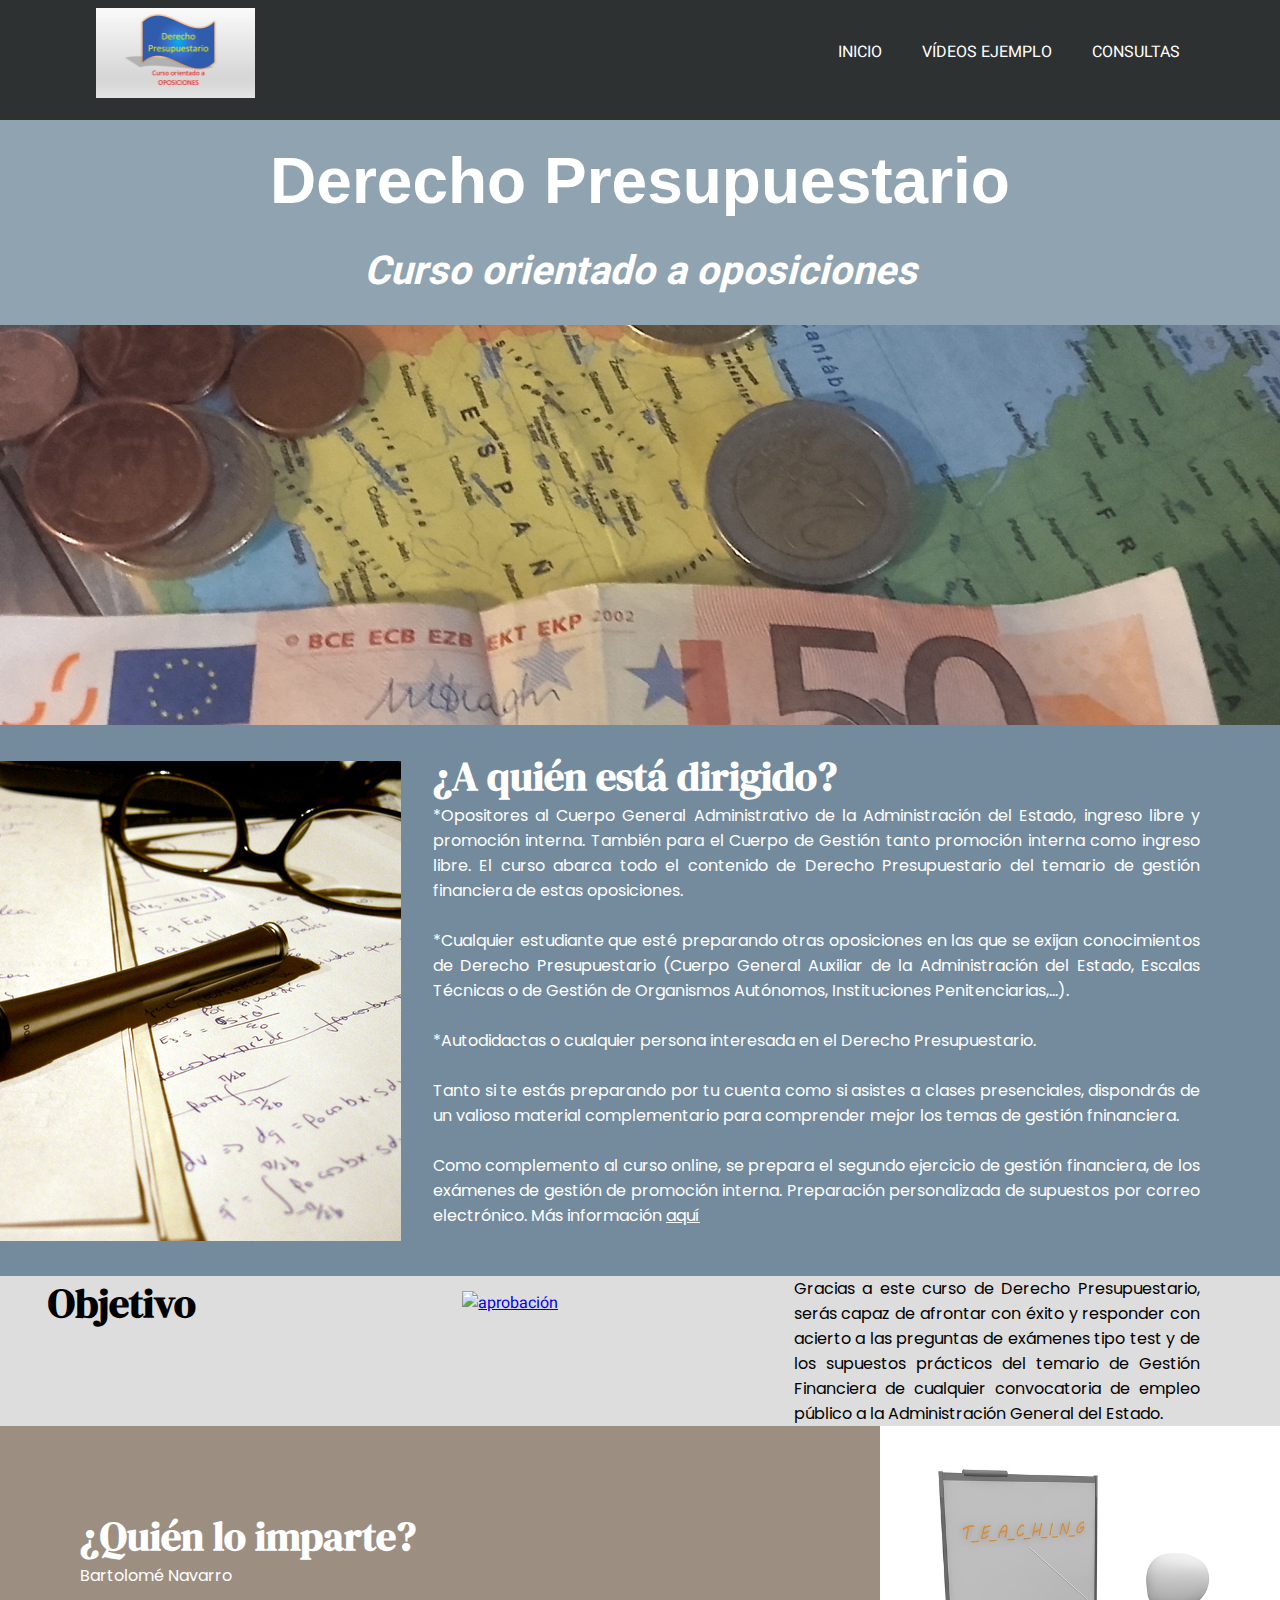
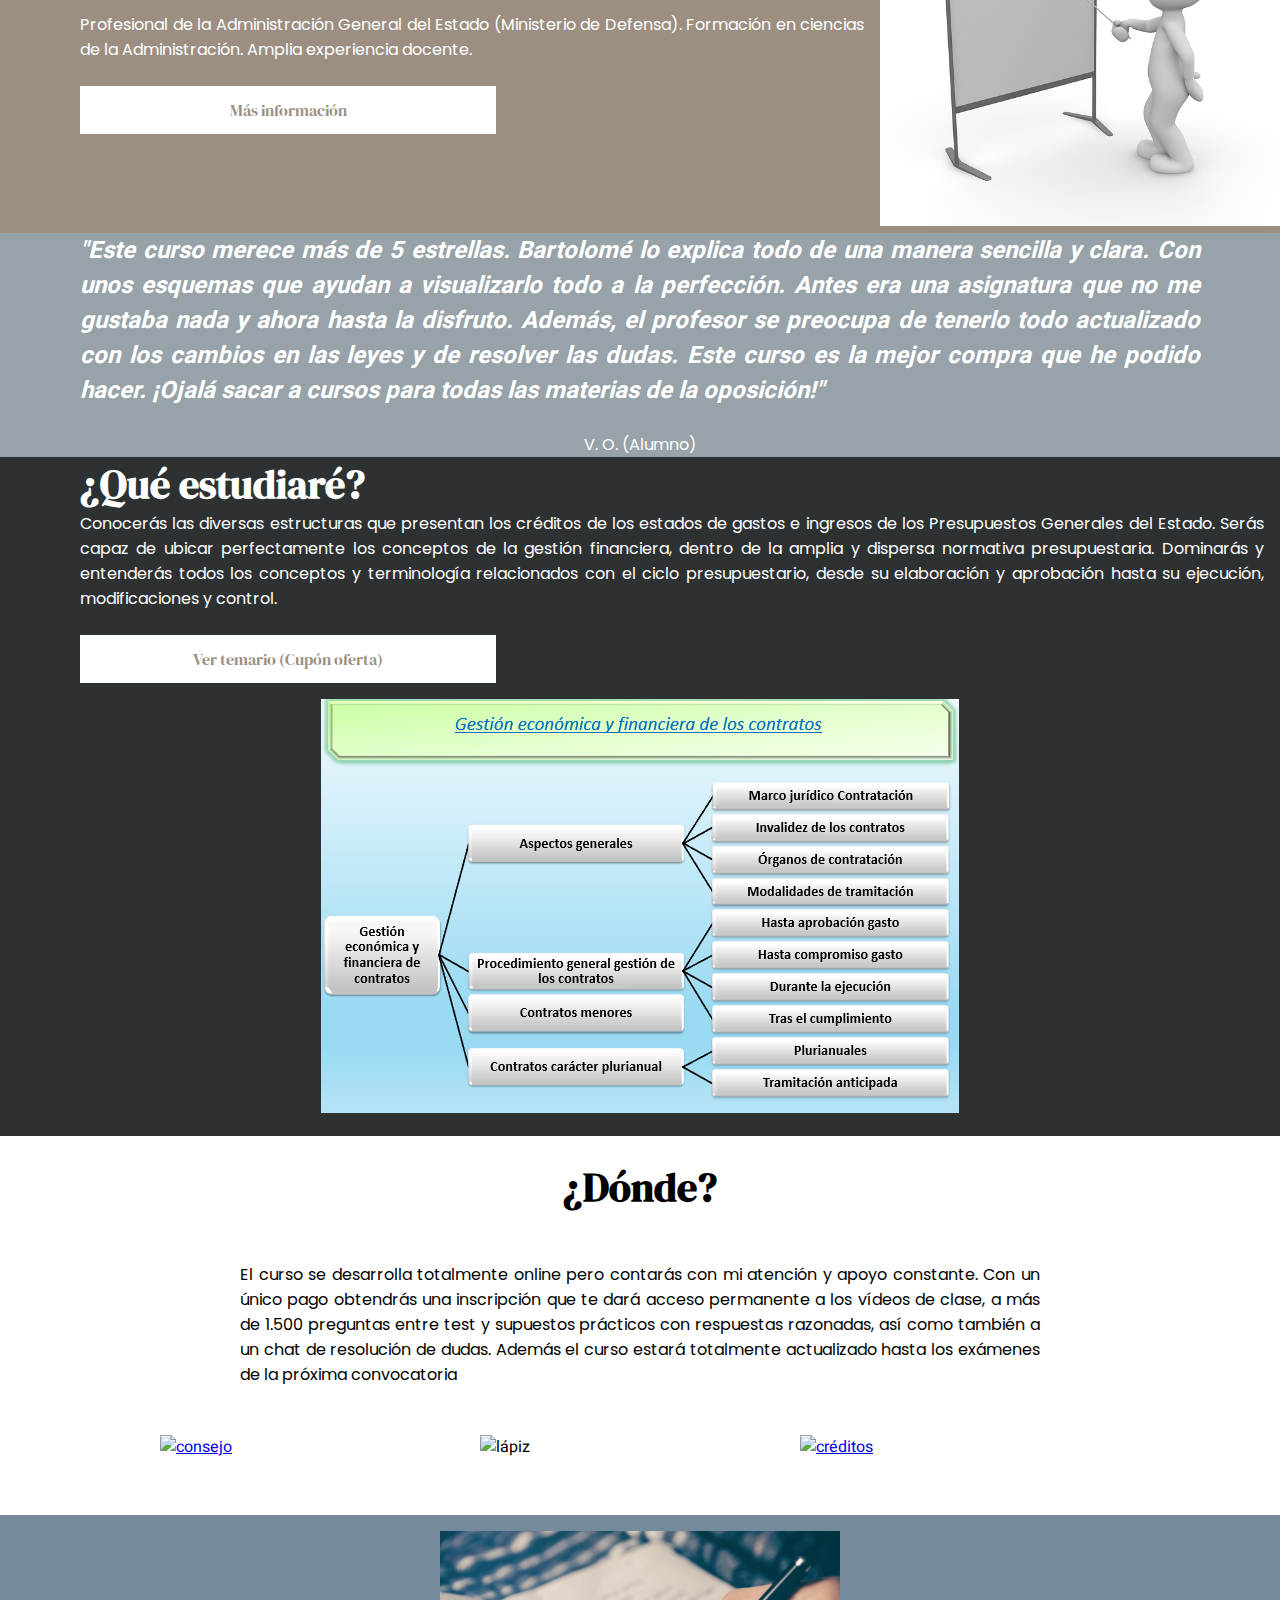
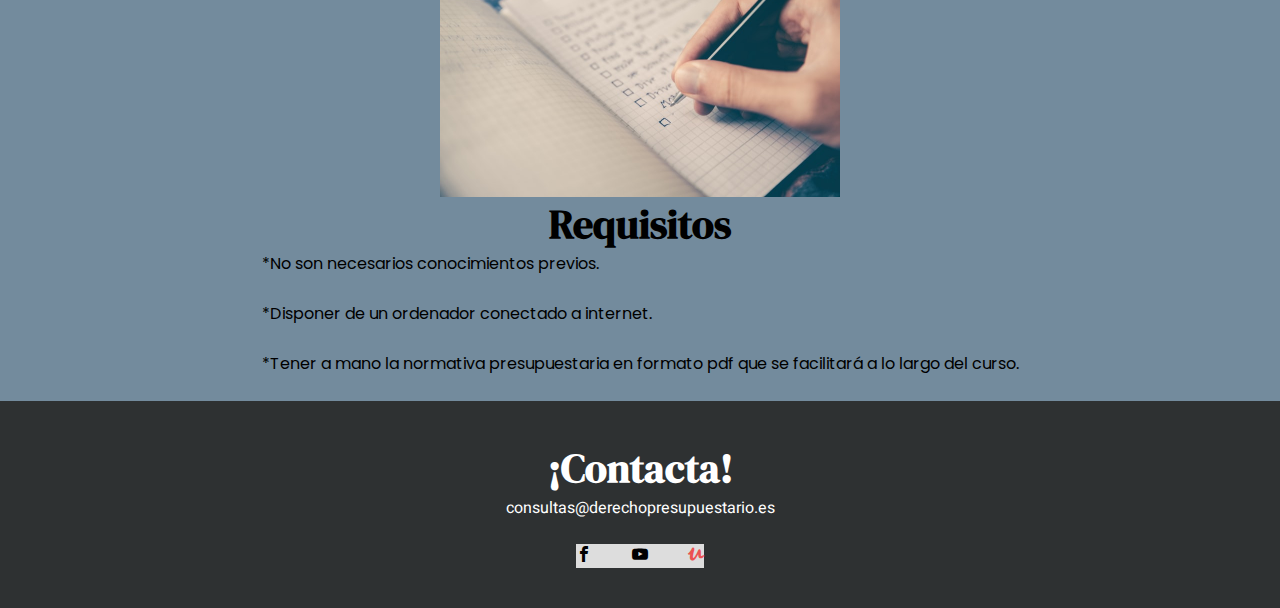
==== index.html @ c9fc6b8b "Add files via upload" ====
<!DOCTYPE html>
<html>

<head>
  <link rel="stylesheet" type="text/css" href="inicio_css/i_style.css" />
  <link rel="stylesheet" type="text/css" href="font.css" />
  <link rel="stylesheet" type="text/css" href="style_icon.css" />
  <!-- <link rel="styleshet" type="text/css" href="/inicio_css/i_style_mov.css" media="handheld"/> -->
  <meta name="viewport" content="width=device-width, user-scalable=no, initial-scale=1.0, maximum-scale=1.0, minimum-scale=1.0">
  <title>Curso online de derecho presupuestario</title>
  <meta http-equiv="Content-Type" content="text/html"; charset="utf-8" />
  <meta name="description" content="Curso online de derecho presupuestario. Afronta con éxito las oposiciones del estado. Orientado a la preparación de oposiciones en las que se exijan conocimientos de Derecho Presupuestario (Cuerpo General Auxiliar de la Administración del Estado,
  Escalas Técnicas o de Gestión de Organismos Autónomos, Instituciones Penitenciarias,...)" />
  <link rel="icon" href="logo.jpg" type="image/jpg">
  <link rel="preconnect" href="https://fonts.gstatic.com">
  <link href="https://fonts.googleapis.com/css2?family=Heebo:wght@200&display=swap" rel="stylesheet">
  <link rel="preconnect" href="https://fonts.gstatic.com">
  <link href="https://fonts.googleapis.com/css2?family=DM+Serif+Display&display=swap" rel="stylesheet">
  <link rel="preconnect" href="https://fonts.gstatic.com">
  <link rel="preconnect" href="https://fonts.gstatic.com">
  <link href="https://fonts.googleapis.com/css2?family=Poppins:wght@300&display=swap" rel="stylesheet">
</head>

<body>
  <input type="checkbox" id="cerrar">
  <label for="cerrar" id="btn-cerrar">X</label>
  <div class="oferta">
    <div class="contenido">
            <a href="https://www.udemy.com/course/derecho-presupuestario-orientado-a-oposiciones/?couponCode=17A17A2E09ADC168F5FF" target="_blank">Inscríbete ahora con un descuento del 25% ¡oferta por tiempo limitado!</a>

    </div>
  </div>
  <header>
    <div class="logo">
      <img id="logo" src="logo.jpg" alt="derecho_presupuestario">
    </div>
    <div class="menu_bar">
      <a href="#"><span class="icon-menu"></span></a>
    </div>
    <nav>
      <ul>
        <li><a href="index.html">INICIO</a></li>
        <li><a href="videos.html">VÍDEOS EJEMPLO</a></li>
        <li><a href="contacto.html">CONSULTAS</a></li>
      </ul>
    </nav>
  </header>
  <section id="welcome">
    <br>
    <h1 class="titulo_blanco">Derecho Presupuestario</h1>
    <br>
    <h2 class="subtitulo_blanco">Curso orientado a oposiciones</h2>
    <br>
  </section>
  <section id="billetes">
    <img class="billetes" src="img/billetesmesa.jpg" alt="presupuesto">
  </section>
  <section id="dirigido">
    <div class="img_izq">
      <img src="img/estudiar.jpg" alt="estudiar">
    </div>
    <div class="txt_dcha">
      <br>
      <h1 class="subtitulo_blanco">¿A quién está dirigido?</h1>
            <p1 class="texto_blanco">
        *Opositores al Cuerpo General Administrativo de la Administración del Estado, ingreso libre y promoción interna.
        También para el Cuerpo de Gestión tanto promoción interna como ingreso libre. El curso abarca todo el contenido de Derecho Presupuestario del temario de gestión financiera de estas oposiciones.<br>
        <br>
        *Cualquier estudiante que esté preparando otras oposiciones en las que se exijan conocimientos de Derecho Presupuestario (Cuerpo General Auxiliar de la Administración del Estado,
        Escalas Técnicas o de Gestión de Organismos Autónomos, Instituciones Penitenciarias,...).<br>
        <br>
        *Autodidactas o cualquier persona interesada en el Derecho Presupuestario.<br>
        <br>
        Tanto si te estás preparando por tu cuenta como si asistes a clases presenciales, dispondrás de un valioso material complementario para comprender mejor los temas de gestión fninanciera.<br>
        <br>
        </p1>
        <p2 class="resaltado">Como complemento al curso online, se prepara el segundo ejercicio de gestión financiera, de los exámenes de gestión de promoción interna. Preparación personalizada de supuestos por correo electrónico. Más información <a class="resaltado" href="contacto.html">aquí</a></p2> <br>
        <br>
    </div>
  </section>
  <section id="objetivo">
    <h1 class="objetivotitulo">Objetivo</h1>
    <div class="lapiz">
      <a href="img/competencias_aprobación.png"><img src="img/competencias_aprobación.png" alt="aprobación"></a>
    </div>
    <p class="texto_negro">Gracias a este curso de Derecho Presupuestario, serás capaz de afrontar con éxito y responder con acierto a las preguntas de exámenes tipo test y de los supuestos prácticos del temario de Gestión Financiera de cualquier convocatoria de empleo público a la Administración General del Estado.</p>
  </section>
  <section id="profesor">
    <div class="txt_izq">
      <h1 class="subtitulo_blanco">¿Quién lo imparte?</h1>
      <p class="texto_blanco">Bartolomé Navarro</p><br>
      <p class="texto_blanco">Profesional de la Administración General del Estado (Ministerio de Defensa). Formación en ciencias de la Administración. Amplia experiencia docente.</p><br>
      <button type="button" name="button"><a href="https://es.linkedin.com/in/bartolome-navarro-mendez-724581182" target="_blank">Más información</a></button>
    </div>
    <div class="profesor">
      <img src="img/profesor.jpg" alt="profesor">
    </div>
  </section>
  <section id="cita">
    <h2 class="cita">"Este curso merece más de 5 estrellas. Bartolomé lo explica todo de una manera sencilla y clara. Con unos esquemas que ayudan a visualizarlo todo a la perfección. Antes era una asignatura que no me gustaba nada y ahora hasta la disfruto. Además, el profesor se preocupa de tenerlo todo actualizado con los cambios en las leyes y de resolver las dudas. Este curso es la mejor compra que he podido hacer. ¡Ojalá sacar a cursos para todas las materias de la oposición!" </h2><br>
    <p class="texto_blanco">V. O. (Alumno)</p>
  </section>
  <section id="temario">
    <div class="txt_izq">
      <h1 class="subtitulo_blanco">¿Qué estudiaré?</h1>
      <p class="texto_blanco">Conocerás las diversas estructuras que presentan los créditos de los estados de gastos e ingresos de los Presupuestos Generales del Estado. Serás capaz de ubicar perfectamente los conceptos de la gestión financiera,
        dentro de la amplia y dispersa normativa presupuestaria. Dominarás y entenderás todos los conceptos y terminología relacionados con el ciclo presupuestario, desde su elaboración y aprobación hasta su ejecución, modificaciones y control.</p>
      <br>
      <button type="button" name="button"><a href="https://www.udemy.com/course/derecho-presupuestario-orientado-a-oposiciones/?couponCode=17A17A2E09ADC168F5FF" target="_blank">Ver temario (Cupón oferta)</a></button>
    </div>
    <div class="img_ctr">
      <a href="img/esquema.png"><img src="img/esquema.png" alt="esquema"></a>
    </div>
  </section>
  <section id="lugar">
    <div class="txt_ctr">
      <br>
      <h1 class="subtitulo_negro">¿Dónde?</h1><br>
      <br>
      <p class="texto_negro">El curso se desarrolla totalmente online pero contarás con mi atención y apoyo constante. Con un único pago obtendrás una inscripción que te dará acceso permanente a los vídeos de clase, a más de 1.500 preguntas entre
        test y supuestos prácticos con respuestas razonadas, así como también a un chat de resolución de dudas. Además el curso estará totalmente actualizado hasta los exámenes de la próxima convocatoria</p><br>
      <br>
    </div>
    <div class="grupo_imagenes">
      <div class="contenedor">
        <a href="img/aprobación_consejo"><img src="img/aprobación_consejo.png" alt="consejo"></a>
      </div>
      <div class="contenedor">
        <img id="nomostrar" src="img/lápices.jpg" alt="lápiz">
      </div>
      <div class="contenedor">
        <a href="img/créditos_extraordinarios.png"><img src="img/créditos_extraordinarios.png" alt="créditos"></a>
      </div>
    </div>
  </section>
  <section id="requisitos">
    <div class="img_ctr">
      <img src="img/requisitos.jpg" alt="requisitos">
    </div>
    <div class="txt_ctr">
      <h1 class="subtitulo_negro">Requisitos</h1>
      <p class="texto_negro">
        *No son necesarios conocimientos previos.<br>
        <br>
        *Disponer de un ordenador conectado a internet.<br>
        <br>
        *Tener a mano la normativa presupuestaria en formato pdf que se facilitará a lo largo del curso.<br>
        <br>
      </p>
    </div>
  </section>
  <section id="footer">
    <div class="contacta">
      <h1 class="subtitulo_blanco">¡Contacta!</h1>
      <p class="texto_blanco"><a href="mailto:consultas@derechopresupuestario.es" target="_blank">consultas@derechopresupuestario.es</a></p><br>
      <div class="iconos">
        <a href="https://cutt.ly/vfIKXeu" target="_blank"><span class="icon-facebook"></span></a>
        <a href="https://cutt.ly/7fIKZTB" target="_blank"><span class="icon-youtube"></span></a>
        <a href="https://cutt.ly/yfPtKbt" target="_blank"><span class="icon-udemy"></span></a>
        <br>
      </div>
    </div>
  </section>
  <script src="https://code.jquery.com/jquery-latest.js"></script>
  <script src="menu.js"></script>
</body>

</html>
---- inicio_css/i_style.css ----
* {
	margin:0;
	padding:0;
	font-family:'Heebo', sans-serif;
	font-size: 16px;
	font-size: 1rem;

}
body {
  background-color: #2e3132;
}
.oferta {
	width: 15%;
	height: auto;
	background: RGB(0, 0, 0, 0.8);

	position: fixed;
	top: 6.8rem;
	right: 0;

	display: flex;
	justify-content: center;
	align-items: center;

	animation: oferta 2s 3s forwards;
	visibility: hidden;
	opacity: 0;
}
.contenido {
	margin: auto;
	width: 95%;
	height: 95%;
	background: #009688;
	border-radius: 1rem;
	display: flex;

	animation: contenido 1s 3s infinite;
}
.contenido a {
	color: #000000;
	text-decoration: none;
	margin: auto;
	text-align: center;
	font-size: 1rem;
	font-weight: bold;
}
.contenido a:hover {
	color: #000000;
	text-decoration: underline;
	margin: auto;
	text-align: center;
	font-size: 1.1rem;
}
/*ESTE APARTADO ES DEL SIMBOLO DE CERRAR*/

/* #cerrar {
	display: none;
}
#cerrar + label {
	position: fixed;
	color: #ffffff;
	font-size: 2rem;
	text-align: center;
	z-index: 5;
	background: darkred;
	width: 2.5rem;
	height: 2.5rem;
	line-height: 2.5rem;
	border-radius: 50%;
	right: 0;
	cursor: pointer;

	animation: oferta 2s 3S forwards;
	visibility: hidden;
	opacity: 0;
}

#cerrar:checked + label, #cerrar:checked ~ .oferta {
	display: none;
} */

@keyframes oferta {
		100% {
			visibility: visible;
			opacity: 1;
		}
}
@keyframes contenido {
	25% {
		background-color: #ffc107;
	}
	75% {
		background-color: #009688;
	}
}

header {
  background-color: #2e3132;
  display: flex;
  flex-direction: row;
  justify-content: space-between;
  position: fixed;
  width: 100%;
  height: 6.8rem;
  top: 0;
}
.logo {
  width: auto;
	max-width: 75rem;
  height: 5.6rem;
  padding: 0.5rem 1rem 0.5rem 1rem;
	margin-left: 5rem;
}
    #logo {
      width: inherit;
      height: inherit;
      cursor: pointer;
    }
header nav {
	width:90%;
	max-width:75rem;
	margin:1.25rem 5rem auto;
	background:#2e3132;
}

.menu_bar {
	display:none;
}

header nav ul {
	overflow:hidden;
	list-style:none;
  display: flex;
  flex-direction: row;
  justify-content: flex-end;
  align-items: center;
}

header nav ul li {
	text-align: center;

}

header nav ul li a {
  color: #ffffff;
  padding:1.25rem;
	display:block;
	text-decoration:none;
}

header nav ul li span {
	margin-right:0.6rem;
}

header nav ul li a:hover {
  color: #ffc107;
	text-decoration: underline;
}

#welcome {
	background-color: #90a3b1;
	display: flex;
	flex-direction: column;
	justify-content: space-evenly;
	align-items: center;
	position: inherit;
	margin-top: 6rem;
	width: 100%;
	height: auto;
	text-align: center;

}
.titulo_blanco {
	color: #ffffff;
	font-family:sans-serif;
	font-size: 4rem;
	font-weight:  bold;
	font-style: normal;
}
.subtitulo_blanco {
	color: #ffffff;
	font-size: 2.5rem;
	font-style: italic;
}
.texto_blanco {
	color: #ffffff;
	font-family: 'Poppins', sans-serif;
	text-align: justify;
}
.titulo_negro {
	color: black;
	font-family: 'Poppins', sans-serif;;
	font-size: 4rem;
	font-weight:  bold;
	font-style: normal;
}
.subtitulo_negro {
	color: black;
	font-size: 2.5rem;
	font-style: italic;
}
.texto_negro {
	color: black;
	font-family: 'Poppins', sans-serif;
	text-align: justify;
}
.resaltado {
	color: #ffffff;
	font-family: 'Poppins', sans-serif;
	text-align: justify;
	animation: resaltar 1s infinite;
}
@keyframes resaltar {
	50% {
		color: #ffc107;
	}
}
#billetes {
	background-color: #007382;
	display: flex;
	flex-direction: column;
	justify-content: center;
	align-items: center; /*depende de la imagen*/
	overflow: hidden;
	width: 100%;
	height: 25rem;
	margin: 0;
	object-position: center;
}
#dirigido {
	display: flex;
	flex-direction: row;
	justify-content: space-between;
	background-color: #738B9D;
	position: inherit;
	width: 100%;
	height: auto;
	margin-top: 0;
}
#objetivo {
	background-color: #dddddd;
	display: grid;
  grid-template-columns: repeat(5, minmax(1rem, 50rem));
  grid-gap: 1rem;
}
#objetivo .objetivotitulo {
	grid-column: 1/2;
	grid-row: 1;
	display: flex;
	justify-content: center;
	align-items: center;
	flex-wrap: wrap;
	font-size: 2.5rem;
	font-family: 'DM Serif Display', serif;
	font-style: normal;
	text-align: left;
	font-weight: bold;
}
#objetivo .lapiz {
	grid-column: 2/4;
	grid-row: 1;
	display: flex;
	justify-content: center;
	align-items: center;
	flex-wrap: wrap;
}
#objetivo img {
	max-width: 25rem;
}
#objetivo p.texto_negro {
	grid-column: 4/6;
	grid-row: 1/3;
	display: flex;
	justify-content: center;
	align-items: center;
	margin: auto;
	text-align: justify;
	margin: auto 5rem auto 1rem;
}
#profesor {
	display: flex;
	flex-direction: row;
	justify-content: space-between;
	background-color: #9C8F82;
	position: inherit;
	width: 100%;
	height: auto;
	margin-top: 0;
}
#cita {
	background-color: #97a2a9;
	display: flex;
	flex-direction: column;
	justify-content: space-evenly;
	align-items: center;
	position: inherit;
	width: auto;
	max-height: 20rem;
	/* text-align: center; */
}
#temario {
	display: flex;
	flex-direction: column;
	justify-content: space-between;
	align-items: center;
	background-color: #2e3132;
	position: inherit;
	width: 100%;
	height: auto;
	margin-top: 0;
}
#temario img {
	margin-bottom: 1rem;
}
#lugar {
	display: flex;
	flex-direction: column;
	justify-content: space-between;
	background-color: #ffffff;
	position: inherit;
	width: 100%;
	margin-top: 0;
}
#requisitos {
	display: flex;
	flex-direction: column;
	justify-content: center;
	align-items: center;
	background-color: #738b9d;
	position: inherit;
	width: 100%;
	margin-top: 0;
}
#requisitos img {
	max-width: 50%;
	max-height: 50%;
	margin-top: 1rem;
}
#footer {
	display: flex;
	flex-direction: row;
	justify-content: space-between;
	align-items: center;
	background-color: #2e3132;
	position: inherit;
	width: 100%;
	height: auto;
}

.contacta {
	display: flex;
	flex-direction: column;
 	justify-content: space-between;
 	align-items: center;
	float: right;
	width: 100%;
	height: 100%;
	margin-top: 2.5rem;
	margin-bottom: 2.5rem;
}
.contacta a {
	text-decoration: none;
	color: inherit;
}
.iconos {
	background-color: #dddddd;
	display: flex;
	justify-content: space-between;
}
.icon-youtube {
	margin: auto 2.5rem auto 2.5rem;
}
.img_izq{
	display: flex;
	flex-direction: column;
	justify-content: center;
	align-items: flex-end; /*depende de la imagen*/
	overflow: hidden;
	width: 100%;
	height: 100%;
	margin:auto 1rem auto 0;
	object-position: left;
}
.img_ctr {
	display: flex;
	flex-direction: column;
	justify-content: center;
	align-items: center;
	overflow: hidden;
	object-fit: cover;
	object-position: center;
	width: auto;
	height: auto;
	margin: auto 5rem auto 5rem;
}

.profesor {
	width: 100%;
	max-width: 25rem;
}
.profesor img {
	width: 100%;
	object-fit: cover;
	object-position: center;
}

.txt_izq {
	display: flex;
	flex-direction: column;
	justify-content: flex-start;
	width: auto;
	height: 100%;
	text-align: justify;
	margin: auto 1rem auto 5rem;
}
.txt_ctr {
	display: flex;
	flex-direction: column;
	justify-content: center;
	align-items: center;
	width: auto;
	height: 100%;
	text-align: justify;
	margin: auto 15rem auto 15rem;
}

.txt_dcha {
	display: flex;
	flex-direction: column;
	justify-content: center;
	align-items: flex-start;
	width: auto;
	height: 100%;
	text-align: justify;
	margin: auto 5rem auto 1rem;
}
.cita {
	color: #ffffff;
	font-size: 1.5rem;
	font-style: italic;
	text-align: justify;
	margin: auto 5rem auto 5rem;
}

h1.subtitulo_blanco {
	color: #ffffff;
	font-size: 2.5rem;
	font-family: 'DM Serif Display', serif;
	font-style: normal;
	text-align: left;
	font-weight: bold;
}
h1.subtitulo_negro {
	font-size: 2.5rem;
	font-family: 'DM Serif Display', serif;
	font-style: normal;
	text-align: left;
	font-weight: bold;
}
button {
	max-width: 26rem;
	height: 3rem;
	border: none;
	font-family: 'DM Serif Display', serif;
	background-color: #ffffff;
	margin-bottom: 1rem;
}
button a {
	font-family: 'DM Serif Display', serif;
	text-decoration: none;
	color: #9C8F82;
}
.grupo_imagenes {
	display: flex;
	flex-direction: row;
	justify-content: space-around;
	align-items: center;
	margin: auto 10rem auto 10rem;
}
.contenedor  {
	height: 100%;
	min-height: 5rem;
	max-height: 15rem;
	width: 100%;
	min-width: 10rem;
	max-width: 20rem;
}
.contenedor img {
	height: 100%;
	width: 100%;
	object-fit: cover;
	object-position: center;
}

@media screen and (max-width:57.5rem){
	* {
		font-size: 12px;
		font-size: 0.9rem;
	}
  .logo {
    width: auto;
		padding: 0.5rem 1rem 0.5rem auto;
		margin-left: 5rem;
  }
	header {
		width: 100%;
		max-height: 6.875rem;
	}

  header nav {
    width:auto;
		height:auto;
		left:-100%;
		margin:0;
		position: fixed;
	}

	header nav ul  {
    overflow:hidden;
  	list-style:none;
    display: flex;
    flex-direction: column;
    justify-content: center;
    align-items: center;
		height: auto;
	}

	.menu_bar {
		display: block;
		width:auto;
		background:#2e3132;
	}

	.menu_bar .icon-menu {
		display:block;
		padding: 2rem;
		background:#2e3132;
		color:#ffc107;
		text-decoration:none;
		font-weight: bold;
		font-size:2.5rem;
		-webkit-box-sizing:border-box;
		-moz-box-sizing:border-box;
		box-sizing:border-box;
	}

	.menu_bar span {
		float:right;
		font-size:2.5rem;
	}
	.oferta {
		width: 25%;
		height: auto;
	}
	.contenido {
		width: 95%;
		height: 95%;
	}
	.contenido a {
		font-size: 0.9rem;
	}
	.contenido a:hover {
		font-size: 1rem;
	}

	#welcome {
		background-color: #90a3b1;
		display: flex;
		flex-direction: column;
		justify-content: space-between;
		align-items: center;
		flex-wrap: wrap;
		flex-grow: 1;
		position: inherit;
		margin-top: 6rem;
		width: 100%;
		height: auto;
		text-align: center;
	}
	.titulo_blanco {
		color: #ffffff;
		font-family: sans-serif;
		font-size: 3rem;
		font-weight: bold;
		font-style: normal;
	}
	.subtitulo_blanco {
		color: #ffffff;
		font-size: 2rem;
		font-style: italic;
	}
	.texto_blanco {
		color: #ffffff;
		font-family: 'Poppins', sans-serif;
		text-align: justify;
	}
	.titulo_negro {
		color: black;
		font-family: 'Poppins', sans-serif;
		font-size: 4rem;
		font-weight:  bold;
		font-style: normal;
	}
	.subtitulo_negro {
		color: black;
		font-size: 2rem;
		font-style: italic;
	}
	.texto_negro {
		color: black;
		font-family: 'Poppins', sans-serif;
		text-align: justify;
	}
	#billetes {
		background-color: #007382;
		display: flex;
		flex-direction: column;
		justify-content: center;
		align-items: center;
		width: 100%;
		height: 25rem;
		margin: 0;
		object-position: center;
	}
	#dirigido {
		display: flex;
		flex-direction: column-reverse;
		justify-content: space-between;
		align-items: center;
		background-color: #738B9D;
		position: inherit;
		width: 100%;
		height: auto;
		margin-top: 0;
	}

	#objetivo {
		background-color: #dddddd;
		display: grid;
	  grid-template-columns: repeat(5, minmax(1rem, 50rem));
	  grid-gap: 1rem;
	}
	#objetivo .objetivotitulo {
		grid-column: 2/3;
		grid-row: 1;
		display: flex;
		justify-content: flex-end;
		align-items: center;
		flex-wrap: wrap;
		font-size: 2.5rem;
		font-family: 'DM Serif Display', serif;
		font-style: normal;
		text-align: left;
		font-weight: bold;
		color: black;
	}
	#objetivo .lapiz {
		grid-column: 2/3;
		grid-row: 1;
		display: none;
		justify-content: center;
		align-items: center;
		flex-wrap: wrap;
		overflow: hidden;
	}
	#objetivo p.texto_negro {
		grid-column: 3/5;
		grid-row: 1;
		display: flex;
		justify-content: flex-end;
		align-items: center;
		flex-wrap: wrap;
		margin: auto;
		text-align: justify;

	}
	#profesor {
		display: flex;
		flex-direction: row;
		justify-content: center;
		background-color: #9C8F82;
		position: inherit;
		width: 100%;
		height: auto;
		margin-top: 0;
	}
	#profesor img{
		display: none;
	}
	#cita {
		background-color: #97a2a9;
		display: flex;
		flex-direction: column;
		justify-content: space-evenly;
		align-items: center;
		position: inherit;
		width: auto;
		max-height: 20rem;
		/* text-align: center; */
	}
	#temario {
		display: flex;
		flex-direction: column;
		justify-content: space-between;
		align-items: center;
		background-color: #2e3132;
		position: inherit;
		width: 100%;
		height: auto;
		margin-top: 0;
	}
	#lugar {
		display: flex;
		flex-direction: column;
		justify-content: space-between;
		background-color: #ffffff;
		position: inherit;
		width: 100%;
		height: auto;
		margin-top: 0;
	}
	#requisitos {
		display: flex;
		flex-direction: column-reverse;
		justify-content: center;
		align-items: center;
		background-color: #738b9d;
		position: inherit;
		width: 100%;
		margin-top: 0;
	}

	#footer {
		display: flex;
		flex-direction: row;
		justify-content: space-between;
		align-items: center;
		background-color: #2e3132;
		position: inherit;
		width: 100%;
		height: auto;
	}

	.contacta {
		display: flex;
		flex-direction: column;
	 	justify-content: space-between;
	 	align-items: center;
		float: right;
		width: 100%;
		height: 100%;
		margin-top: 2.5rem;
		margin-bottom: 2.5rem;
	}
	.contacta a {
		text-decoration: none;
		color: inherit;
	}
	.iconos {
		background-color: #dddddd;
		display: flex;
		justify-content: space-between;
	}
	.icon-youtube {
		margin: auto 2.5rem auto 2.5rem;
	}
	.img_izq{
		display: flex;
		flex-direction: column;
		justify-content: center;
		align-items: center; /*depende de la imagen*/
		/* overflow: hidden; */
		width: 50%;
		height: 50%;
		margin: auto 1rem auto 1rem;
		object-position: left;
	}
	.img_ctr {
		display: flex;
		flex-direction: column;
		justify-content: center;
		align-items: center;
		overflow: hidden;
		object-fit: cover;
		object-position: center;
		width: 80%;
		height: auto;
		margin: auto 1rem auto 1rem;
	}

	.img_dcha {
		display: flex;
		flex-direction: column;
		justify-content: center;
		align-items: center; /*depende de la imagen*/
		/* overflow: hidden; */
		max-width: 50%;
		max-height: 31rem;
		margin:auto 1rem auto 1rem;
		object-position: right;
	}

	.txt_izq {
		display: flex;
		flex-direction: column;
		justify-content: center;
		width: auto;
		height: 100%;
		text-align: justify;
		margin-left: 2.5rem;
	}
	.txt_ctr {
		display: flex;
		flex-direction: column;
		justify-content: center;
		align-items: center;
		width: auto;
		height: 100%;
		text-align: justify;
		margin: auto 2.5rem auto 2.5rem;
	}

	.txt_dcha {
		display: flex;
		flex-direction: column;
		justify-content: center;
		align-items: center;
		width: auto;
		height: 100%;
		text-align: justify;
		margin-right: auto 2.5rem auto 2.5rem;
	}
	.cita {
		color: #ffffff;
  	font-size: 1rem;
  	font-style: italic;
  	text-align: center;
  	margin: auto 1rem auto 1rem;
	}

	h1.subtitulo_blanco {
		color: #ffffff;
		font-size: 2.5rem;
		font-family: 'DM Serif Display', serif;
		font-style: normal;
		text-align: left;
		font-weight: bold;
	}
	h1.subtitulo_negro {
		font-size: 2.5rem;
		font-family: 'DM Serif Display', serif;
		font-style: normal;
		text-align: left;
		font-weight: bold;
	}
	button {
		max-width: 26rem;
		height: 3rem;
		border: none;
		font-family: 'DM Serif Display';
		background-color: #ffffff;
		margin-bottom: 1rem;
	}
	button a {
		font-family: 'DM Serif Display';
		text-decoration: none;
		color: #9C8F82;
	}
	.grupo_imagenes {
		display: flex;
		flex-direction: row;
		justify-content: space-between;
		align-items: center;
		margin: auto 5rem auto 5rem;
	}
	#nomostrar {
		display: none;
	}
	.contenedor  {
		height: 100%;
		min-height: 5rem;
		max-height: 15rem;
		width: 100%;
		min-width: 10rem;
		max-width: 20rem;
	}
	.contenedor img {
		height: 100%;
		width: 100%;
		object-fit: cover;
		object-position: center;
	}
}
---- font.css ----
@font-face {
  font-family: 'icomoon';
  src:  url('fonts/icomoon.eot?lylkzd');
  src:  url('fonts/icomoon.eot?lylkzd#iefix') format('embedded-opentype'),
    url('fonts/icomoon.ttf?lylkzd') format('truetype'),
    url('fonts/icomoon.woff?lylkzd') format('woff'),
    url('fonts/icomoon.svg?lylkzd#icomoon') format('svg');
  font-weight: normal;
  font-style: normal;
  font-display: block;
}

[class^="icon-menu"], [class*=" icon-menu"] {
  /* use !important to prevent issues with browser extensions that change fonts */
  font-family: 'icomoon' !important;
  speak: never;
  font-style: normal;
  font-weight: normal;
  font-variant: normal;
  text-transform: none;
  line-height: 1;

  /* Better Font Rendering =========== */
  -webkit-font-smoothing: antialiased;
  -moz-osx-font-smoothing: grayscale;
}

.icon-menu:before {
  content: "\e9bd";
}
---- style_icon.css ----
@font-face {
  font-family: 'icomoon';
  src:  url('fonts/icomoon.eot?13k2iu');
  src:  url('fonts/icomoon.eot?13k2iu#iefix') format('embedded-opentype'),
    url('fonts/icomoon.ttf?13k2iu') format('truetype'),
    url('fonts/icomoon.woff?13k2iu') format('woff'),
    url('fonts/icomoon.svg?13k2iu#icomoon') format('svg');
  font-weight: normal;
  font-style: normal;
  font-display: block;
}

[class^="icon-"], [class*=" icon-"] {
  /* use !important to prevent issues with browser extensions that change fonts */
  font-family: 'icomoon' !important;
  speak: never;
  font-style: normal;
  font-weight: normal;
  font-variant: normal;
  text-transform: none;
  line-height: 1;

  /* Better Font Rendering =========== */
  -webkit-font-smoothing: antialiased;
  -moz-osx-font-smoothing: grayscale;
}

.icon-udemy:before {
  content: "\e900";
  color: #ec5252;
}
.icon-menu:before {
  content: "\e9bd";
}
.icon-facebook:before {
  content: "\ea90";
}
.icon-youtube:before {
  content: "\ea9d";
}
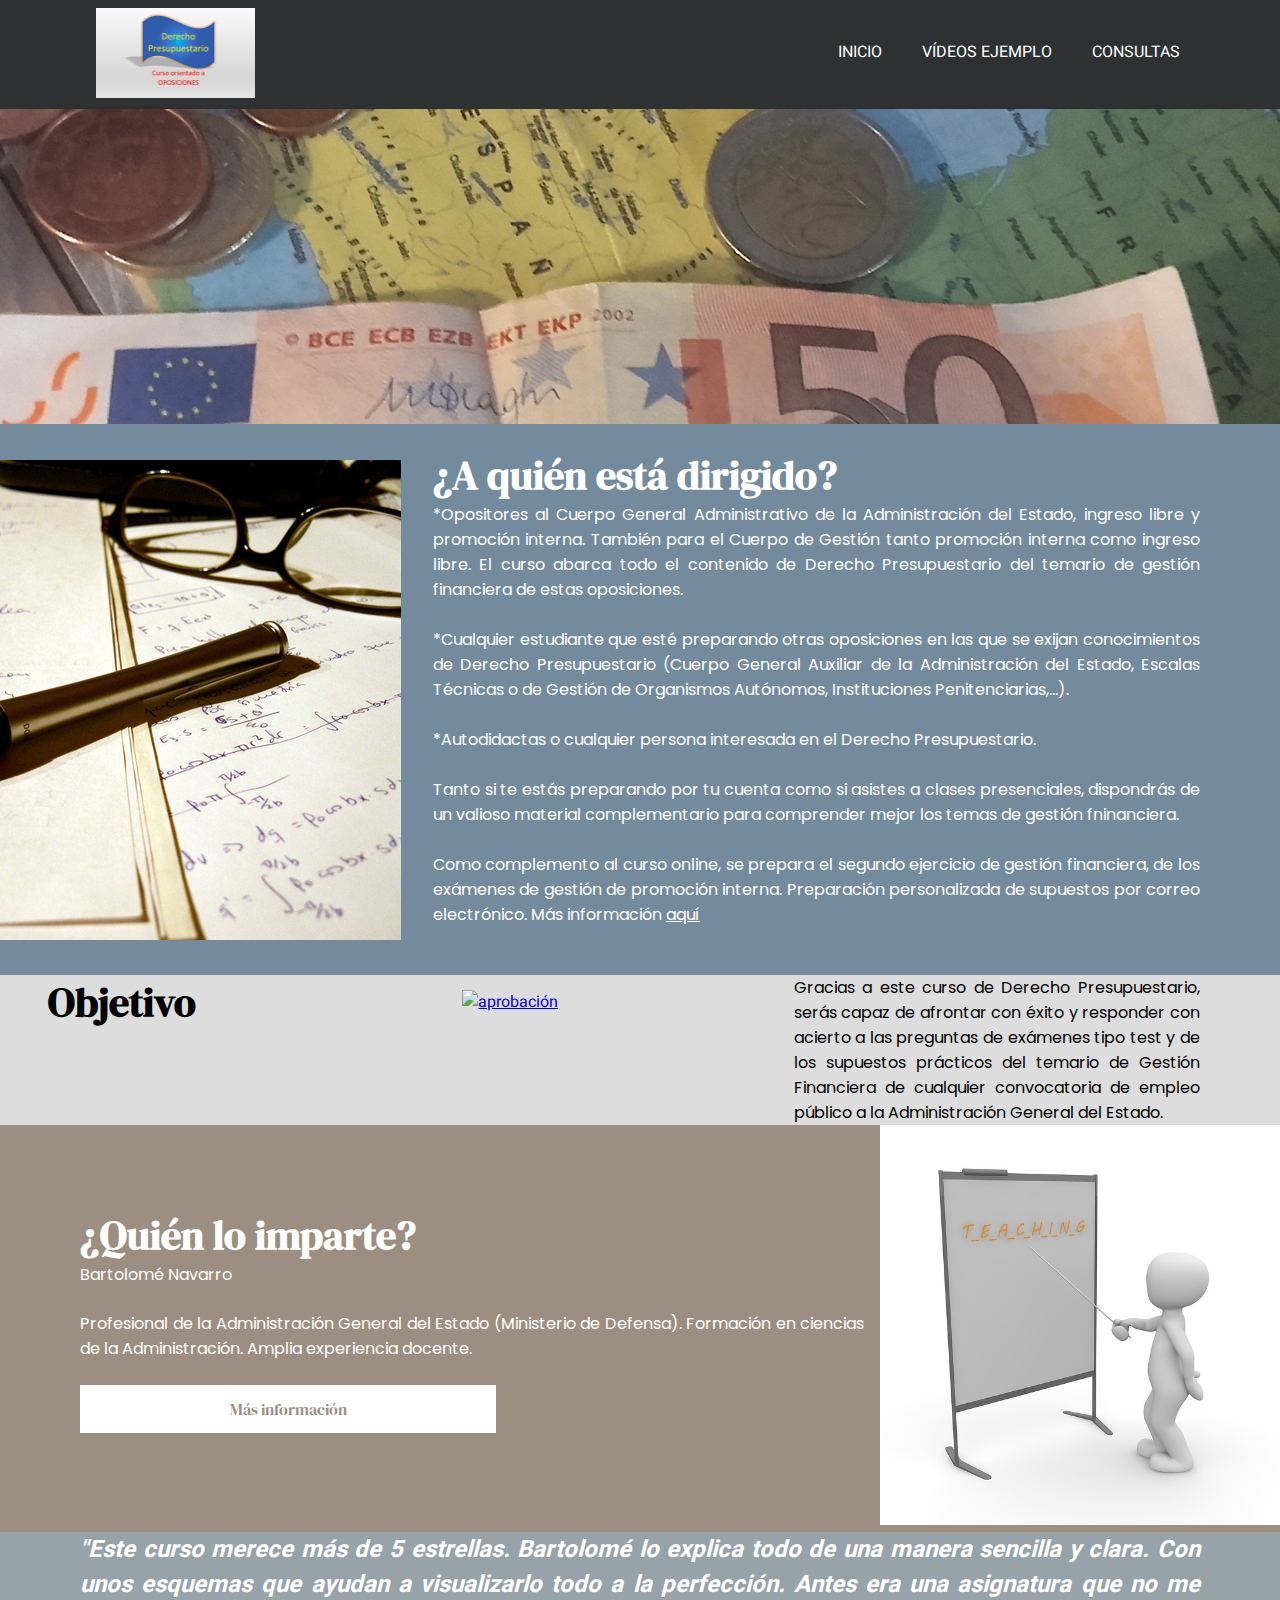
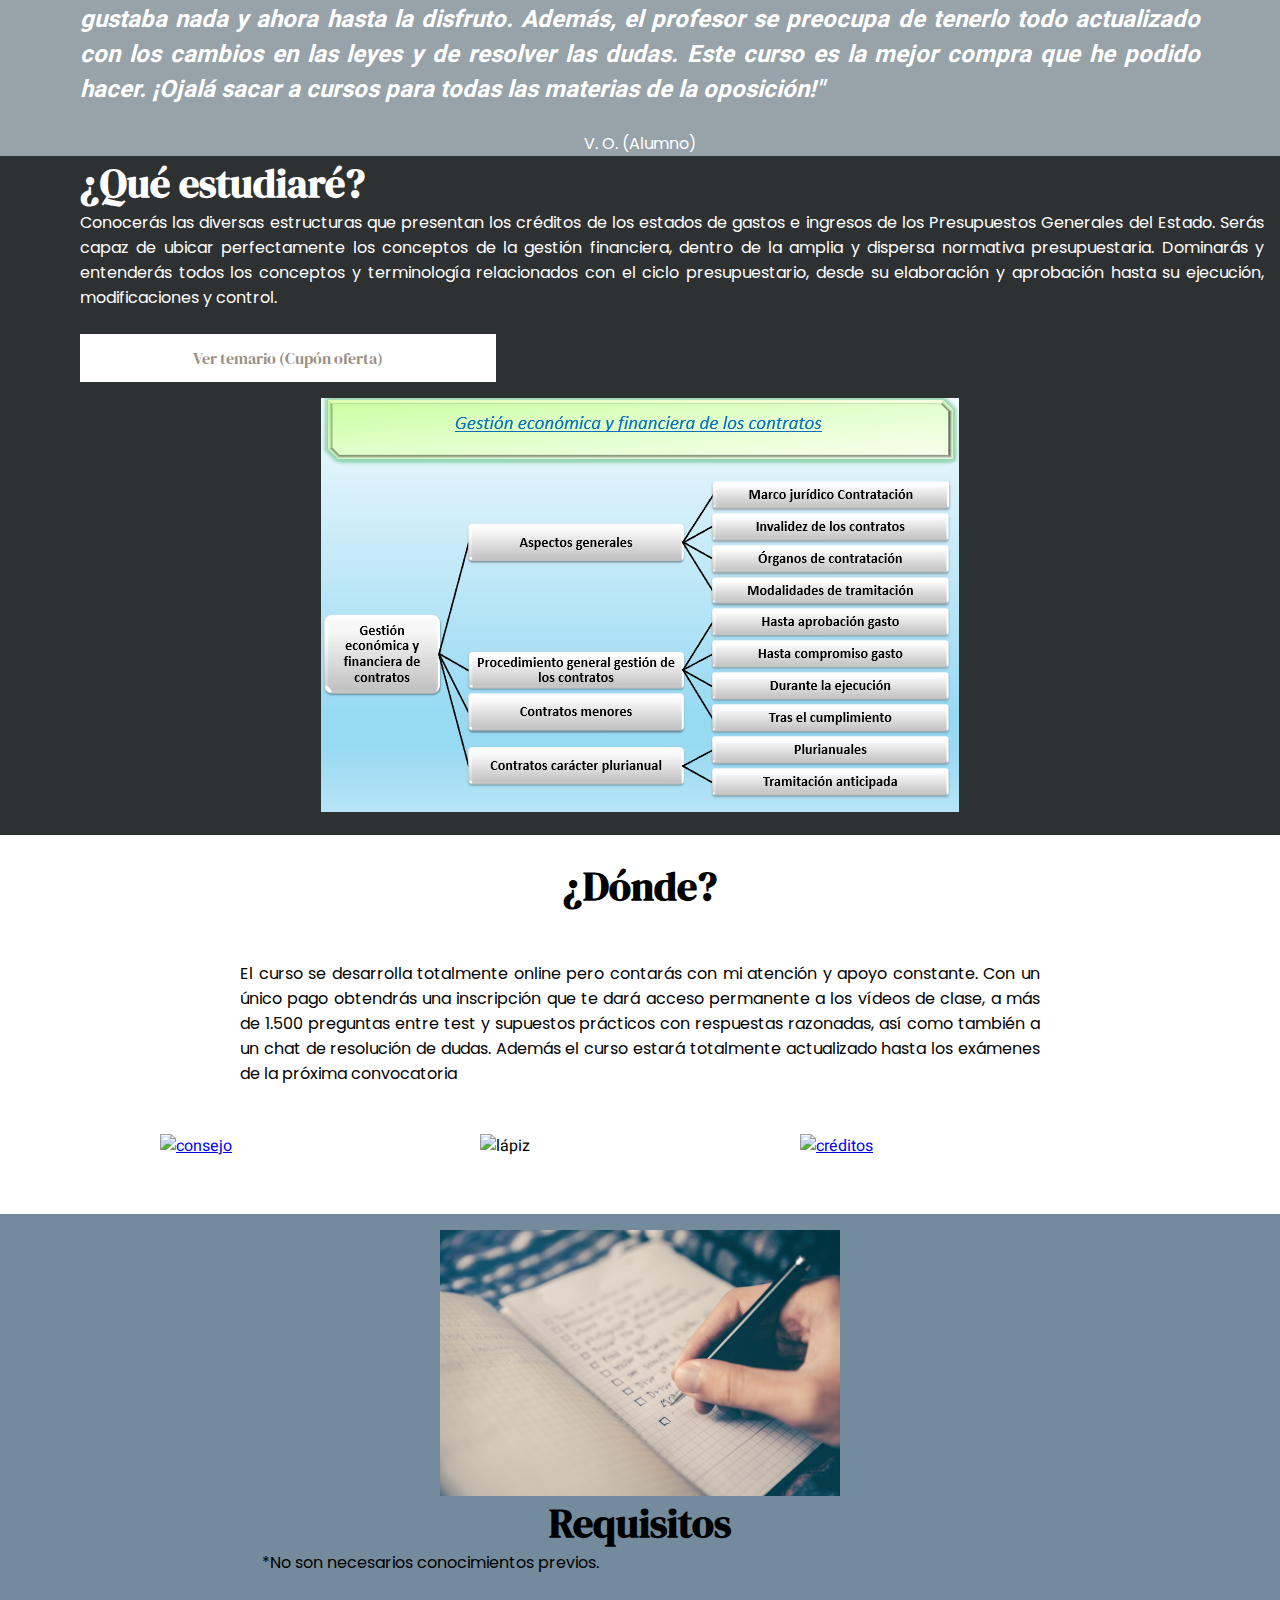
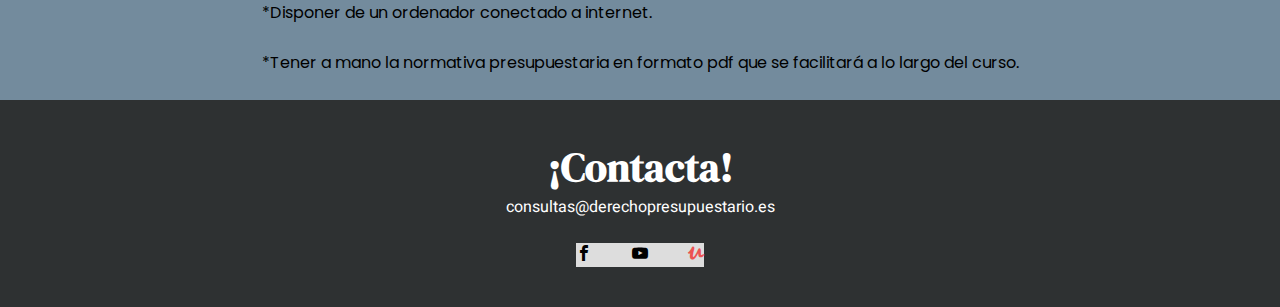
==== commit 238cf712: "Update index.html" ====
--- a/index.html
+++ b/index.html
@@ -45,13 +45,13 @@
       </ul>
     </nav>
   </header>
-  <section id="welcome">
+  <!--<section id="welcome">
     <br>
     <h1 class="titulo_blanco">Derecho Presupuestario</h1>
     <br>
     <h2 class="subtitulo_blanco">Curso orientado a oposiciones</h2>
     <br>
-  </section>
+  </section>-->
   <section id="billetes">
     <img class="billetes" src="img/billetesmesa.jpg" alt="presupuesto">
   </section>
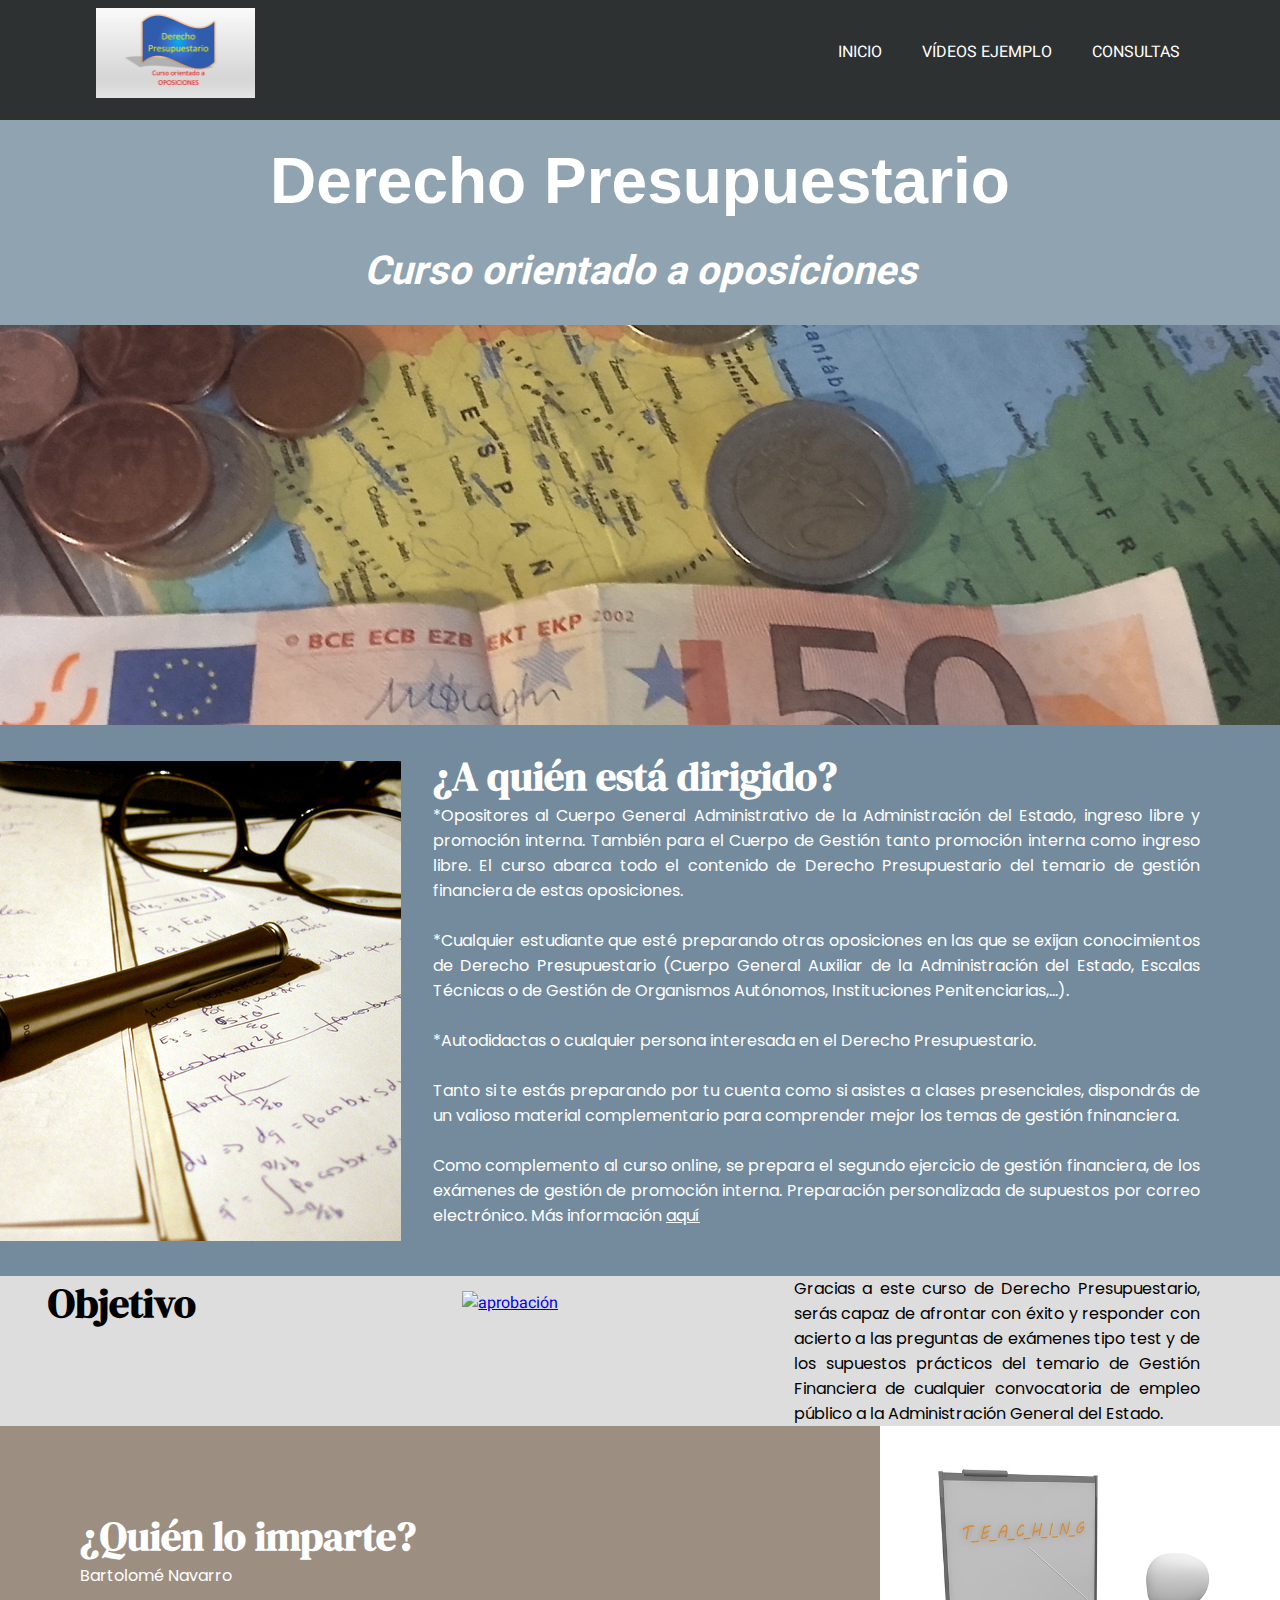
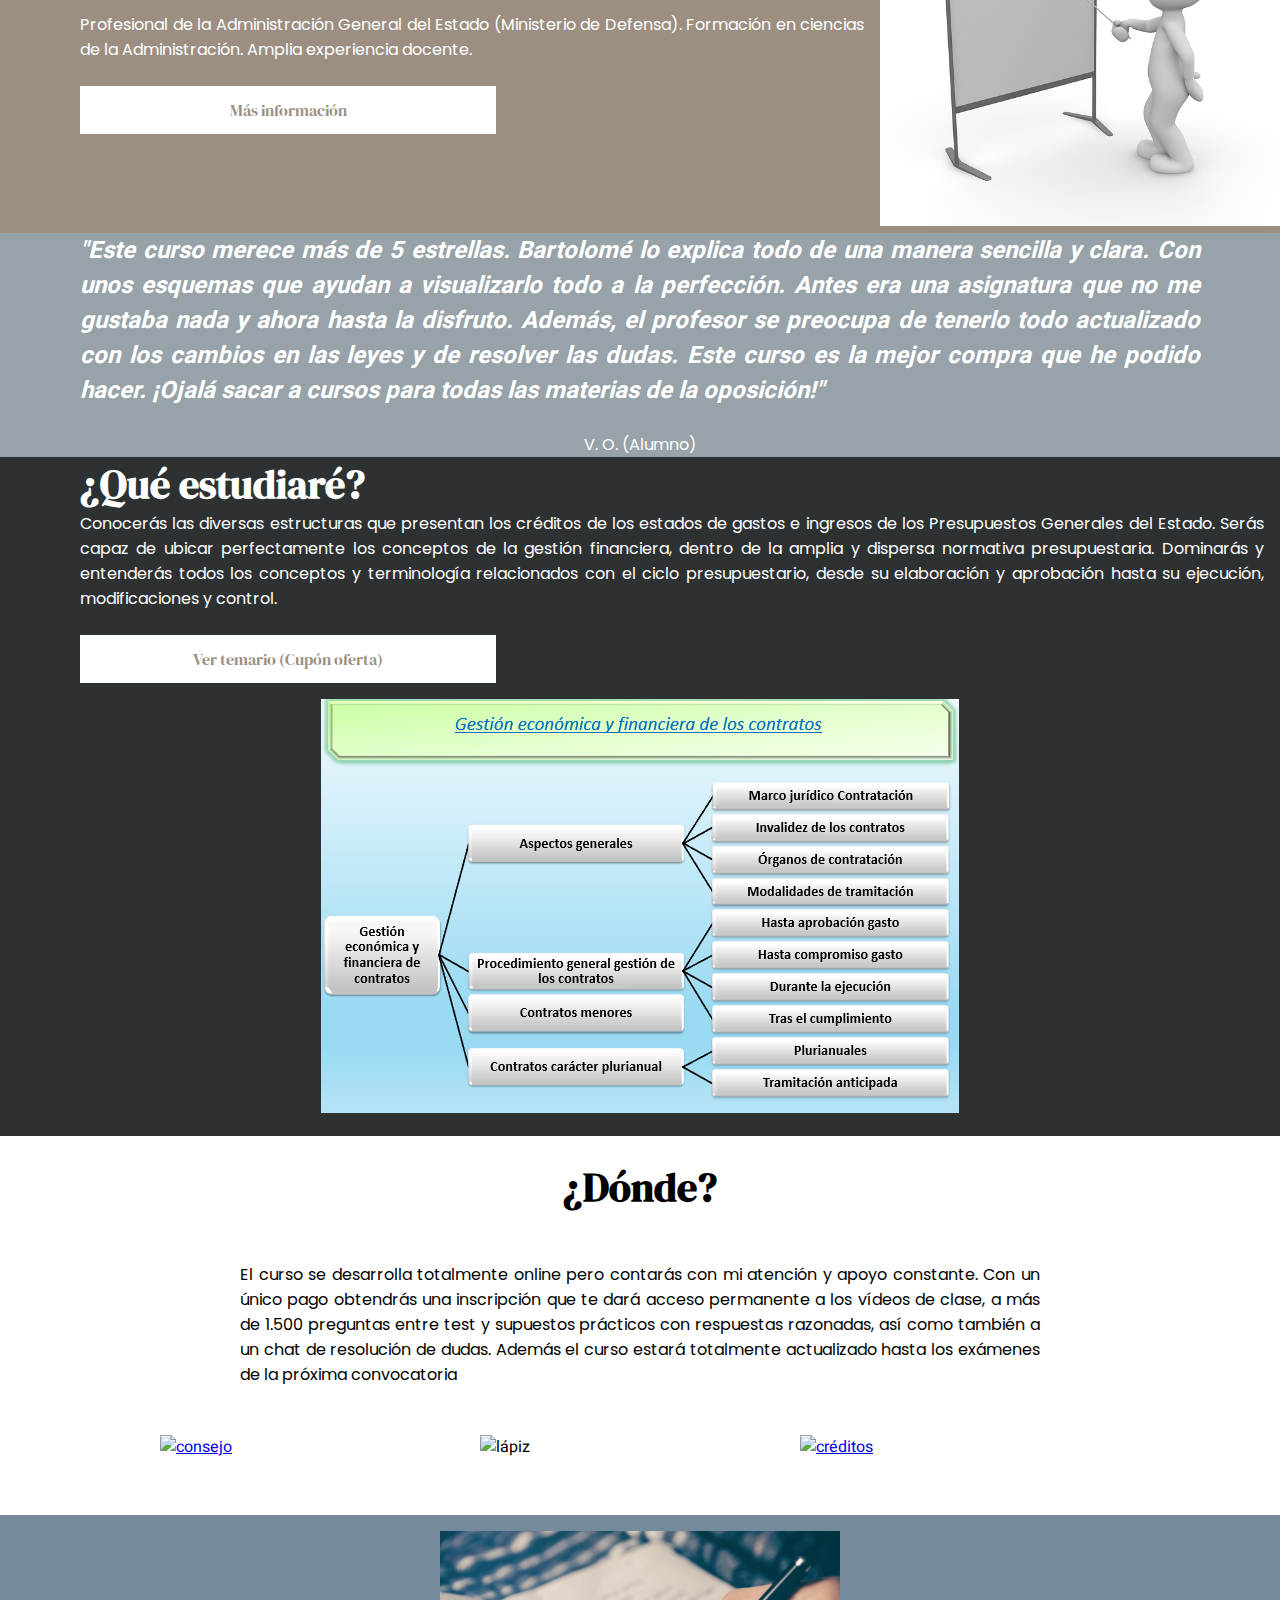
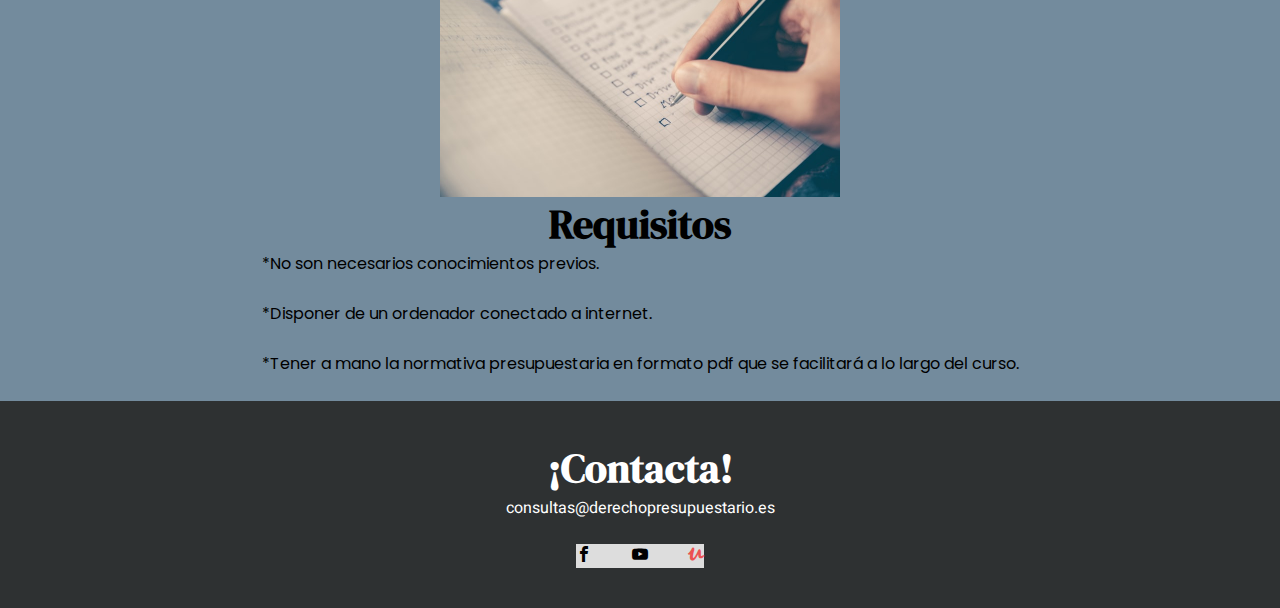
==== commit 692a3fc8: "Update index.html" ====
--- a/index.html
+++ b/index.html
@@ -26,7 +26,7 @@
   <label for="cerrar" id="btn-cerrar">X</label>
   <div class="oferta">
     <div class="contenido">
-            <a href="https://www.udemy.com/course/derecho-presupuestario-orientado-a-oposiciones/?couponCode=17A17A2E09ADC168F5FF" target="_blank">Inscríbete ahora con un descuento del 25% ¡oferta por tiempo limitado!</a>
+            <a href="https://www.udemy.com/course/derecho-presupuestario-orientado-a-oposiciones/?couponCode=A3395C4E7A6826B44CD2" target="_blank">Inscríbete ahora por 75 euros (25% de descuento) ¡oferta por tiempo limitado!</a>
 
     </div>
   </div>
@@ -45,13 +45,13 @@
       </ul>
     </nav>
   </header>
-  <!--<section id="welcome">
+ <section id="welcome">
     <br>
     <h1 class="titulo_blanco">Derecho Presupuestario</h1>
     <br>
     <h2 class="subtitulo_blanco">Curso orientado a oposiciones</h2>
     <br>
-  </section>-->
+  </section>
   <section id="billetes">
     <img class="billetes" src="img/billetesmesa.jpg" alt="presupuesto">
   </section>
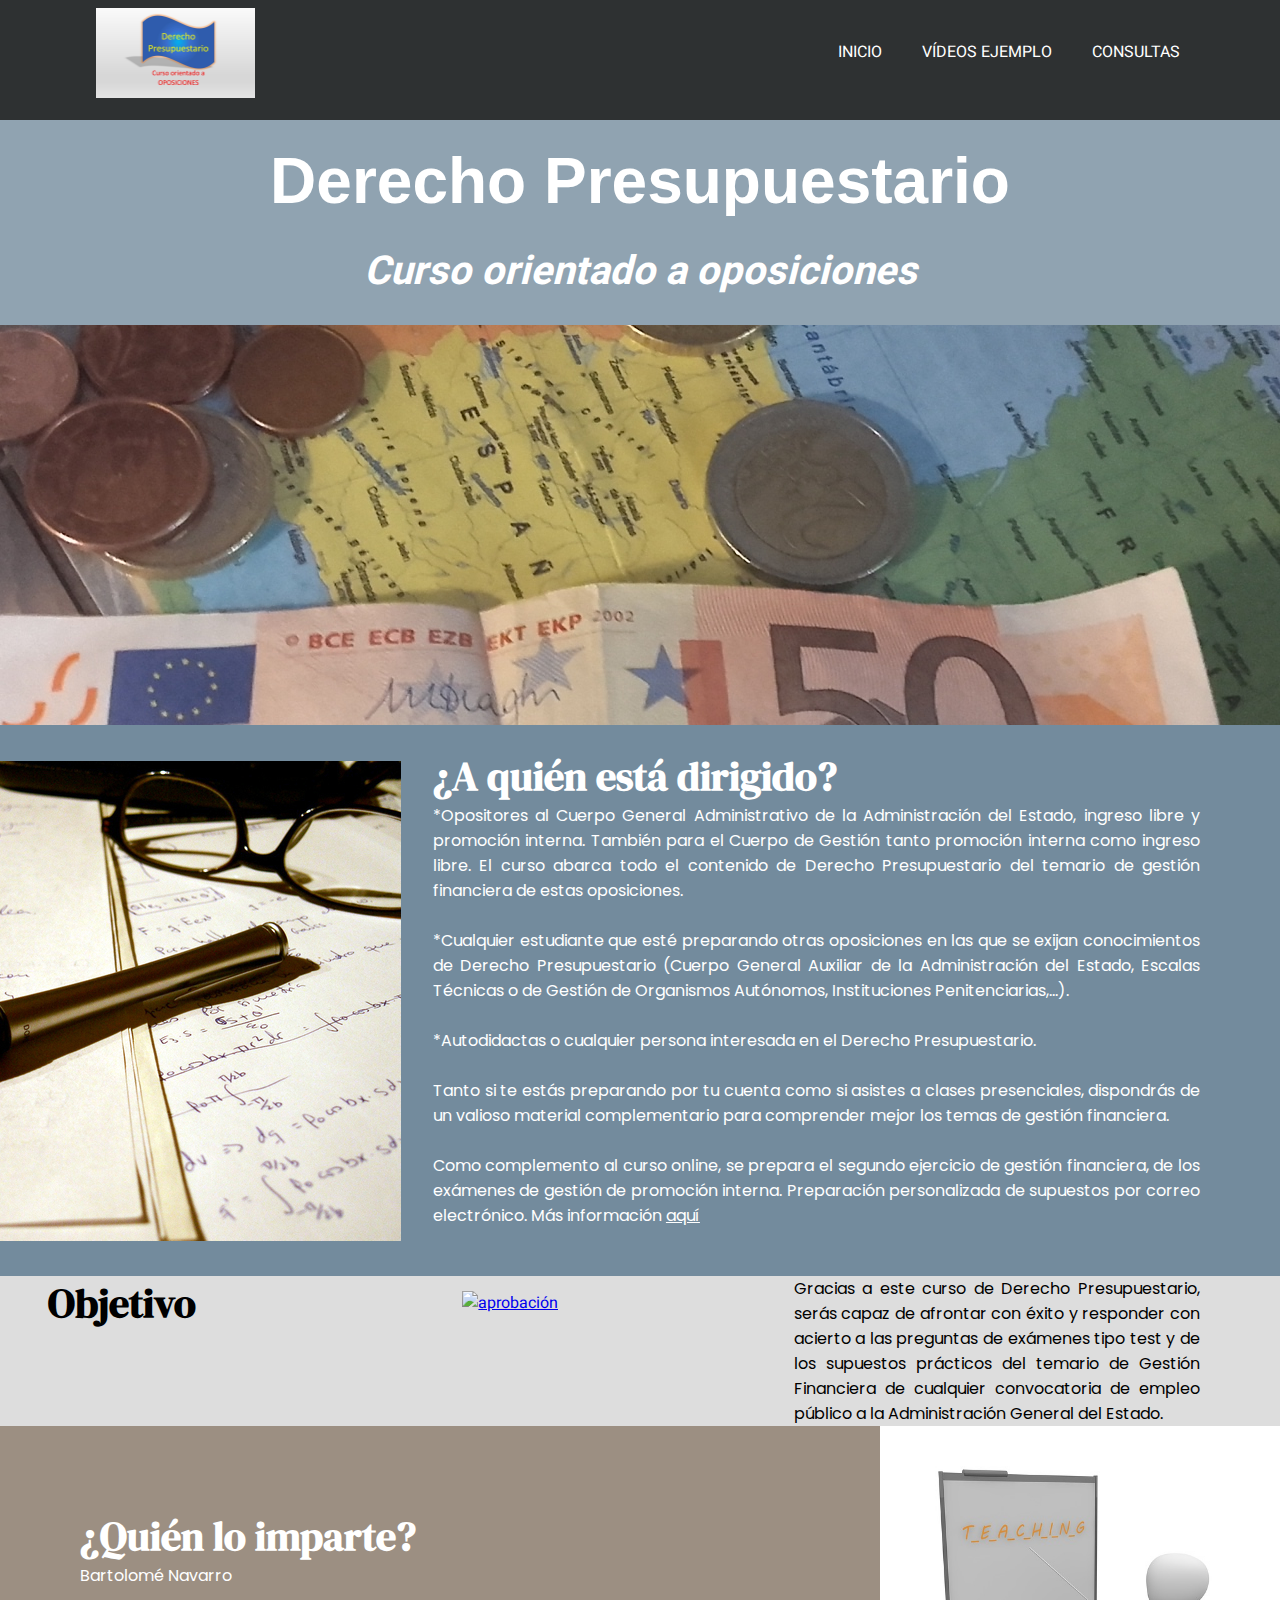
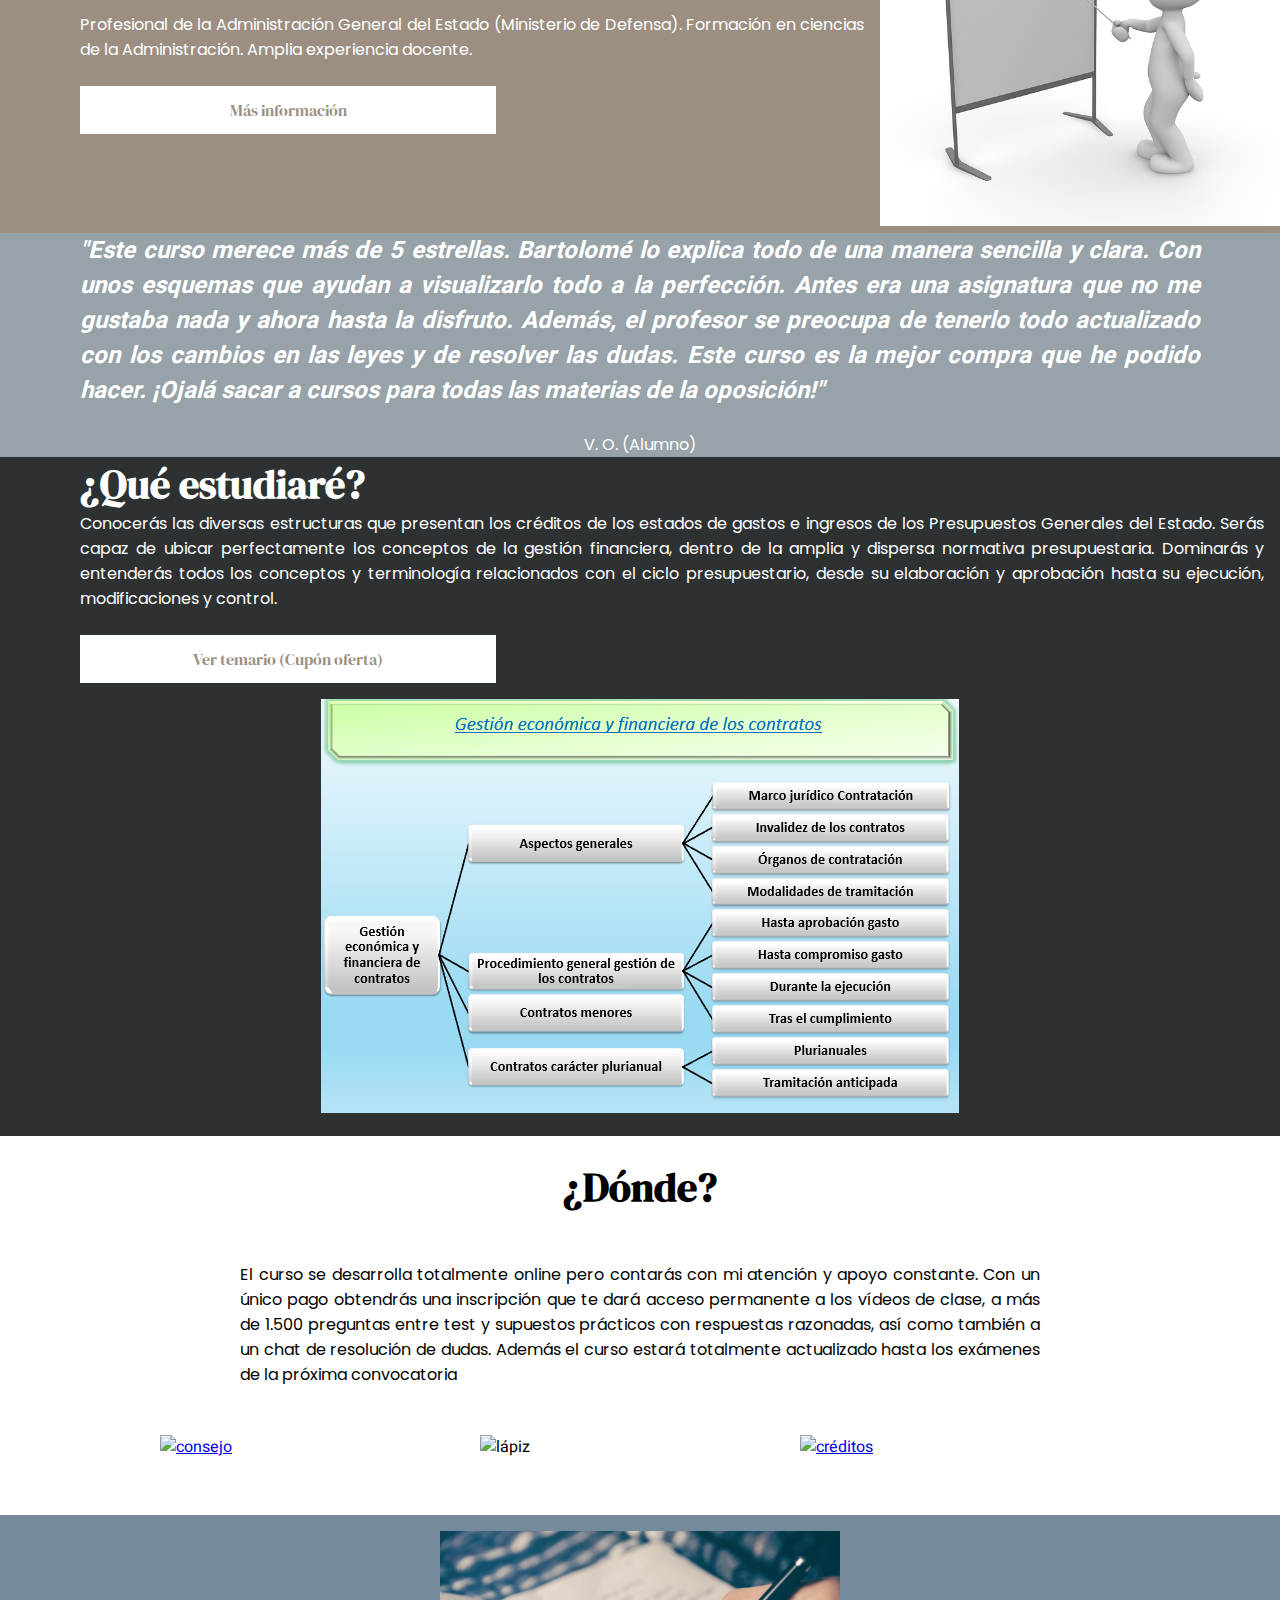
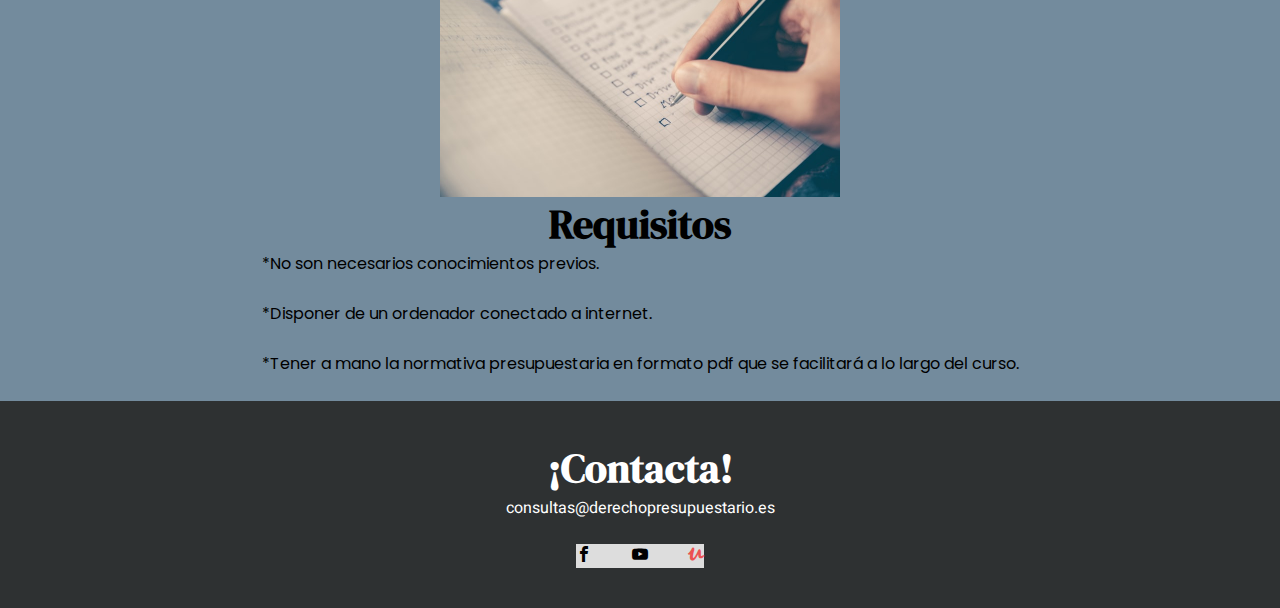
==== commit 4ee91f39: "Update index.html" ====
--- a/index.html
+++ b/index.html
@@ -26,7 +26,7 @@
   <label for="cerrar" id="btn-cerrar">X</label>
   <div class="oferta">
     <div class="contenido">
-            <a href="https://www.udemy.com/course/derecho-presupuestario-orientado-a-oposiciones/?couponCode=A3395C4E7A6826B44CD2" target="_blank">Inscríbete ahora por 75 euros (25% de descuento) ¡oferta por tiempo limitado!</a>
+            <a href="https://www.udemy.com/course/derecho-presupuestario-orientado-a-oposiciones/?couponCode=E4AF86251ACFB6886C8A" target="_blank">Inscríbete ahora por 75€ (25% de descuento) ¡oferta por tiempo limitado!</a>
 
     </div>
   </div>
@@ -71,7 +71,7 @@
         <br>
         *Autodidactas o cualquier persona interesada en el Derecho Presupuestario.<br>
         <br>
-        Tanto si te estás preparando por tu cuenta como si asistes a clases presenciales, dispondrás de un valioso material complementario para comprender mejor los temas de gestión fninanciera.<br>
+        Tanto si te estás preparando por tu cuenta como si asistes a clases presenciales, dispondrás de un valioso material complementario para comprender mejor los temas de gestión financiera.<br>
         <br>
         </p1>
         <p2 class="resaltado">Como complemento al curso online, se prepara el segundo ejercicio de gestión financiera, de los exámenes de gestión de promoción interna. Preparación personalizada de supuestos por correo electrónico. Más información <a class="resaltado" href="contacto.html">aquí</a></p2> <br>
@@ -106,7 +106,7 @@
       <p class="texto_blanco">Conocerás las diversas estructuras que presentan los créditos de los estados de gastos e ingresos de los Presupuestos Generales del Estado. Serás capaz de ubicar perfectamente los conceptos de la gestión financiera,
         dentro de la amplia y dispersa normativa presupuestaria. Dominarás y entenderás todos los conceptos y terminología relacionados con el ciclo presupuestario, desde su elaboración y aprobación hasta su ejecución, modificaciones y control.</p>
       <br>
-      <button type="button" name="button"><a href="https://www.udemy.com/course/derecho-presupuestario-orientado-a-oposiciones/?couponCode=17A17A2E09ADC168F5FF" target="_blank">Ver temario (Cupón oferta)</a></button>
+      <button type="button" name="button"><a href="https://www.udemy.com/course/derecho-presupuestario-orientado-a-oposiciones/?couponCode=E4AF86251ACFB6886C8A" target="_blank">Ver temario (Cupón oferta)</a></button>
     </div>
     <div class="img_ctr">
       <a href="img/esquema.png"><img src="img/esquema.png" alt="esquema"></a>
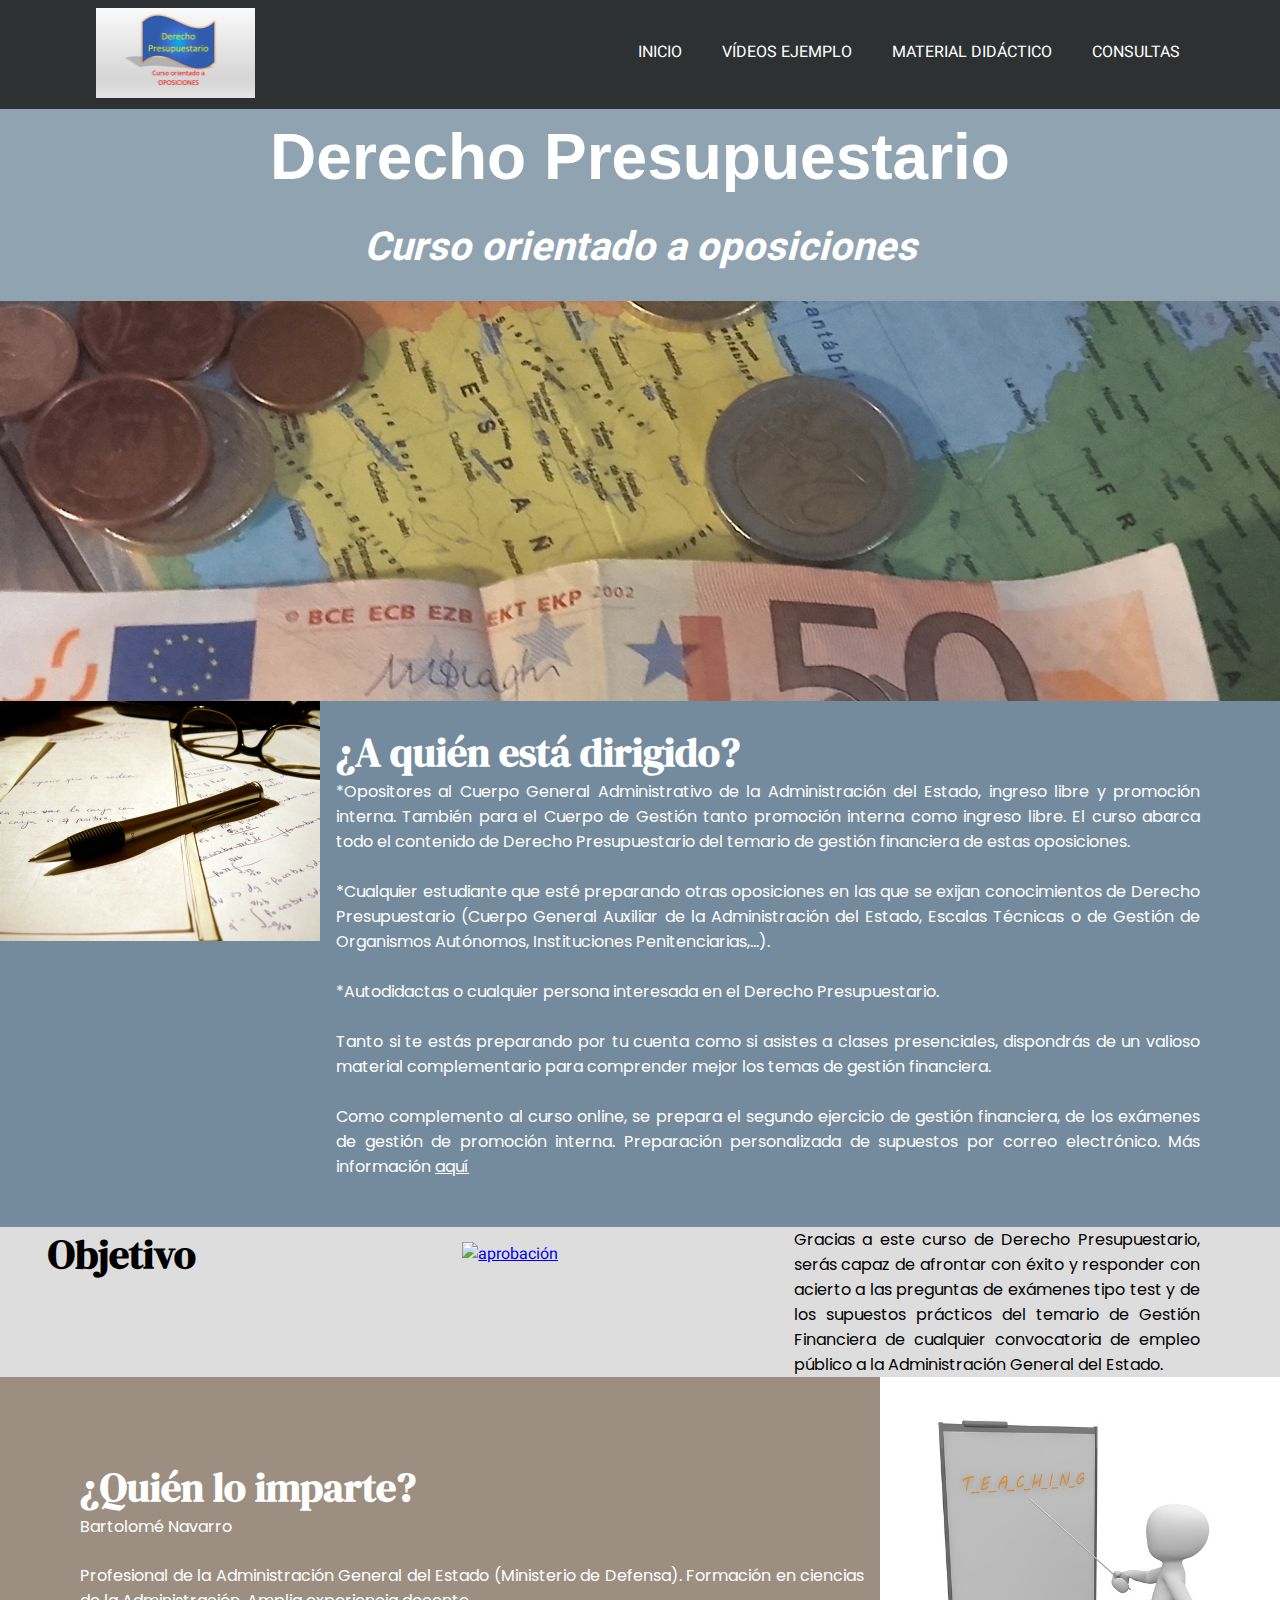
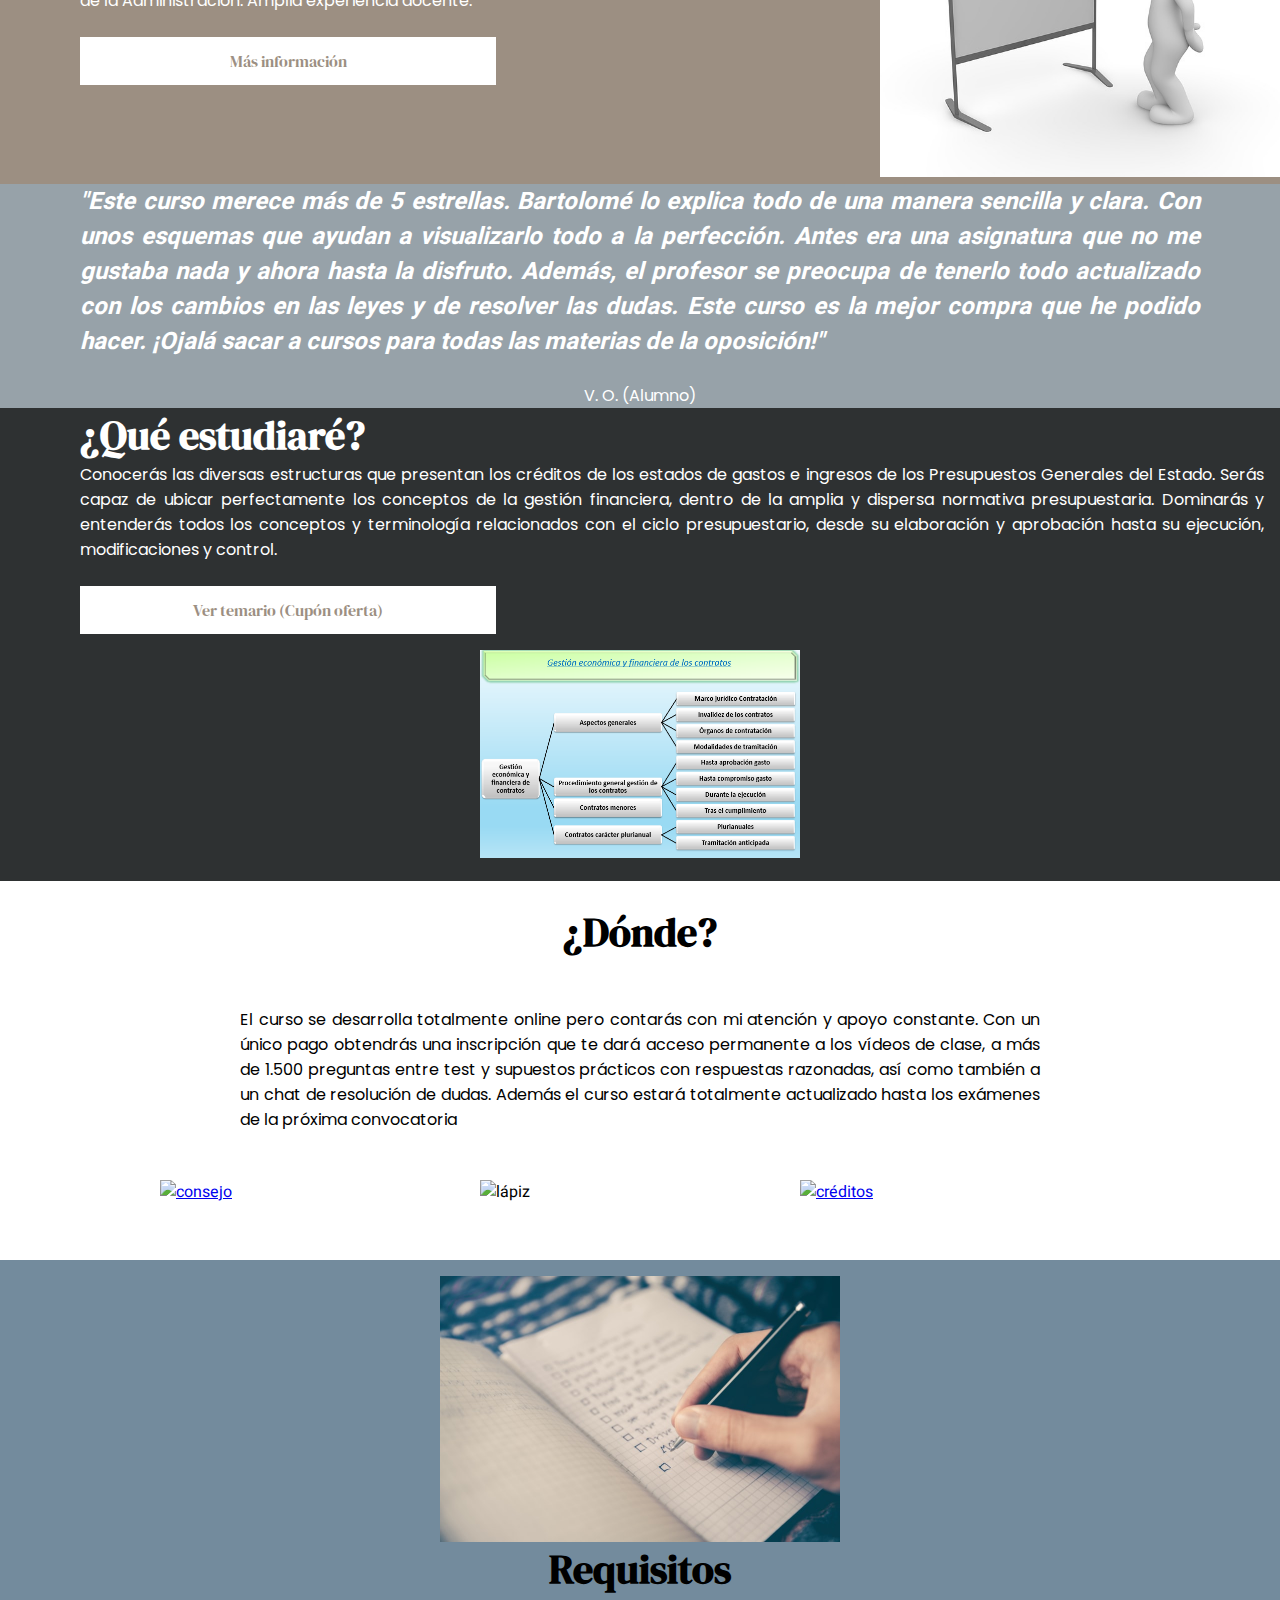
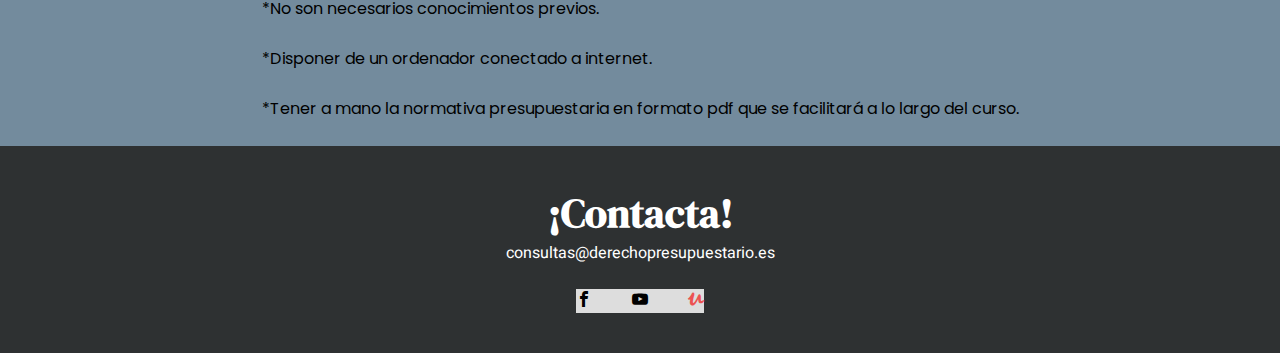
==== commit 0cee7a0f: "Add files via upload" ====
--- a/index.html
+++ b/index.html
@@ -1,6 +1,5 @@
 <!DOCTYPE html>
 <html>
-
 <head>
   <link rel="stylesheet" type="text/css" href="inicio_css/i_style.css" />
   <link rel="stylesheet" type="text/css" href="font.css" />
@@ -8,9 +7,8 @@
   <!-- <link rel="styleshet" type="text/css" href="/inicio_css/i_style_mov.css" media="handheld"/> -->
   <meta name="viewport" content="width=device-width, user-scalable=no, initial-scale=1.0, maximum-scale=1.0, minimum-scale=1.0">
   <title>Curso online de derecho presupuestario</title>
-  <meta http-equiv="Content-Type" content="text/html"; charset="utf-8" />
-  <meta name="description" content="Curso online de derecho presupuestario. Afronta con éxito las oposiciones del estado. Orientado a la preparación de oposiciones en las que se exijan conocimientos de Derecho Presupuestario (Cuerpo General Auxiliar de la Administración del Estado,
-  Escalas Técnicas o de Gestión de Organismos Autónomos, Instituciones Penitenciarias,...)" />
+  <meta http-equiv="Content-Type" content="text/html"; charset="utf-8"/>
+  <meta name="description" content="Curso online de derecho presupuestario. Afronta con éxito las oposiciones del estado. Orientado a la preparación de oposiciones en las que se exijan conocimientos de Derecho Presupuestario (Cuerpo General Auxiliar de la Administración del Estado, Escalas Técnicas o de Gestión de Organismos Autónomos, Instituciones Penitenciarias,...)" />
   <link rel="icon" href="logo.jpg" type="image/jpg">
   <link rel="preconnect" href="https://fonts.gstatic.com">
   <link href="https://fonts.googleapis.com/css2?family=Heebo:wght@200&display=swap" rel="stylesheet">
@@ -26,11 +24,11 @@
   <label for="cerrar" id="btn-cerrar">X</label>
   <div class="oferta">
     <div class="contenido">
-            <a href="https://www.udemy.com/course/derecho-presupuestario-orientado-a-oposiciones/?couponCode=E4AF86251ACFB6886C8A" target="_blank">Inscríbete ahora por 75€ (25% de descuento) ¡oferta por tiempo limitado!</a>
+            <a href="https://www.udemy.com/course/derecho-presupuestario-orientado-a-oposiciones/?couponCode=17A17A2E09ADC168F5FF" target="_blank">Inscríbete ahora con un descuento del 25% ¡oferta por tiempo limitado!</a>
 
     </div>
   </div>
-  <header>
+  <header id="navbar">
     <div class="logo">
       <img id="logo" src="logo.jpg" alt="derecho_presupuestario">
     </div>
@@ -41,11 +39,12 @@
       <ul>
         <li><a href="index.html">INICIO</a></li>
         <li><a href="videos.html">VÍDEOS EJEMPLO</a></li>
+        <li><a href="material.html">MATERIAL DIDÁCTICO</a></li>
         <li><a href="contacto.html">CONSULTAS</a></li>
       </ul>
     </nav>
   </header>
- <section id="welcome">
+  <section id="welcome">
     <br>
     <h1 class="titulo_blanco">Derecho Presupuestario</h1>
     <br>
@@ -56,7 +55,7 @@
     <img class="billetes" src="img/billetesmesa.jpg" alt="presupuesto">
   </section>
   <section id="dirigido">
-    <div class="img_izq">
+    <div class="contenedor">
       <img src="img/estudiar.jpg" alt="estudiar">
     </div>
     <div class="txt_dcha">
@@ -106,9 +105,9 @@
       <p class="texto_blanco">Conocerás las diversas estructuras que presentan los créditos de los estados de gastos e ingresos de los Presupuestos Generales del Estado. Serás capaz de ubicar perfectamente los conceptos de la gestión financiera,
         dentro de la amplia y dispersa normativa presupuestaria. Dominarás y entenderás todos los conceptos y terminología relacionados con el ciclo presupuestario, desde su elaboración y aprobación hasta su ejecución, modificaciones y control.</p>
       <br>
-      <button type="button" name="button"><a href="https://www.udemy.com/course/derecho-presupuestario-orientado-a-oposiciones/?couponCode=E4AF86251ACFB6886C8A" target="_blank">Ver temario (Cupón oferta)</a></button>
+      <button type="button" name="button"><a href="https://www.udemy.com/course/derecho-presupuestario-orientado-a-oposiciones/?couponCode=17A17A2E09ADC168F5FF" target="_blank">Ver temario (Cupón oferta)</a></button>
     </div>
-    <div class="img_ctr">
+    <div class="contenedor">
       <a href="img/esquema.png"><img src="img/esquema.png" alt="esquema"></a>
     </div>
   </section>
@@ -164,5 +163,4 @@
   <script src="https://code.jquery.com/jquery-latest.js"></script>
   <script src="menu.js"></script>
 </body>
-
 </html>
--- a/inicio_css/i_style.css
+++ b/inicio_css/i_style.css
@@ -53,13 +53,13 @@
 }
 /*ESTE APARTADO ES DEL SIMBOLO DE CERRAR*/
 
-/* #cerrar {
+#cerrar {
 	display: none;
 }
 #cerrar + label {
 	position: fixed;
 	color: #ffffff;
-	font-size: 2rem;
+	font-size: 1rem;
 	text-align: center;
 	z-index: 5;
 	background: darkred;
@@ -77,7 +77,7 @@
 
 #cerrar:checked + label, #cerrar:checked ~ .oferta {
 	display: none;
-} */
+} 
 
 @keyframes oferta {
 		100% {
@@ -94,68 +94,68 @@
 	}
 }
 
-header {
-  background-color: #2e3132;
-  display: flex;
-  flex-direction: row;
-  justify-content: space-between;
-  position: fixed;
-  width: 100%;
-  height: 6.8rem;
-  top: 0;
-}
-.logo {
-  width: auto;
-	max-width: 75rem;
-  height: 5.6rem;
-  padding: 0.5rem 1rem 0.5rem 1rem;
-	margin-left: 5rem;
-}
-    #logo {
-      width: inherit;
-      height: inherit;
-      cursor: pointer;
-    }
-header nav {
-	width:90%;
-	max-width:75rem;
-	margin:1.25rem 5rem auto;
-	background:#2e3132;
-}
-
-.menu_bar {
-	display:none;
-}
-
-header nav ul {
-	overflow:hidden;
-	list-style:none;
-  display: flex;
-  flex-direction: row;
-  justify-content: flex-end;
-  align-items: center;
-}
-
-header nav ul li {
-	text-align: center;
-
-}
-
-header nav ul li a {
-  color: #ffffff;
-  padding:1.25rem;
-	display:block;
-	text-decoration:none;
-}
-
-header nav ul li span {
-	margin-right:0.6rem;
-}
-
-header nav ul li a:hover {
-  color: #ffc107;
-	text-decoration: underline;
-}
+#navbar {
+	background-color: #2e3132;
+	display: flex;
+	flex-direction: row;
+	justify-content: space-between;
+	position: fixed;
+	width: 100%;
+	height: 6.8rem;
+	top: 0;
+  }
+  .logo {
+	width: auto;
+	  max-width: 75rem;
+	height: 5.6rem;
+	padding: 0.5rem 1rem 0.5rem 1rem;
+	  margin-left: 5rem;
+  }
+	  #logo {
+		width: inherit;
+		height: inherit;
+		cursor: pointer;
+	  }
+  #navbar nav {
+	  width:90%;
+	  max-width:75rem;
+	  margin:1.25rem 5rem auto;
+	  background:#2e3132;
+  }
+  
+  .menu_bar {
+	  display:none;
+  }
+  
+  #navbar nav ul {
+	  overflow:hidden;
+	  list-style:none;
+	display: flex;
+	flex-direction: row;
+	justify-content: flex-end;
+	align-items: center;
+  }
+  
+  #navbar nav ul li {
+	  text-align: center;
+  
+  }
+  
+  #navbar nav ul li a {
+	color: #ffffff;
+	padding:1.25rem;
+	  display:block;
+	  text-decoration:none;
+  }
+  
+  #navbar nav ul li span {
+	  margin-right:0.6rem;
+  }
+  
+  #navbar nav ul li a:hover {
+	color: #ffc107;
+	  text-decoration: underline;
+  }
 
 #welcome {
 	background-color: #90a3b1;
@@ -492,7 +492,7 @@
 	object-position: center;
 }
 
-@media screen and (max-width:57.5rem){
+@media screen and (max-width:1000px){
 	* {
 		font-size: 12px;
 		font-size: 0.9rem;
@@ -891,3 +891,19 @@
 		object-position: center;
 	}
 }
+/* Mobile first queries */
+
+/* Larger than mobile */
+@media (min-width: 400px) {}
+
+/* Larger than phablet */
+@media (min-width: 550px) {}
+
+/* Larger than tablet */
+@media (min-width: 750px) {}
+
+/* Larger than desktop */
+@media (min-width: 1000px) {}
+
+/* Larger than Desktop HD */
+@media (min-width: 1200px) {}